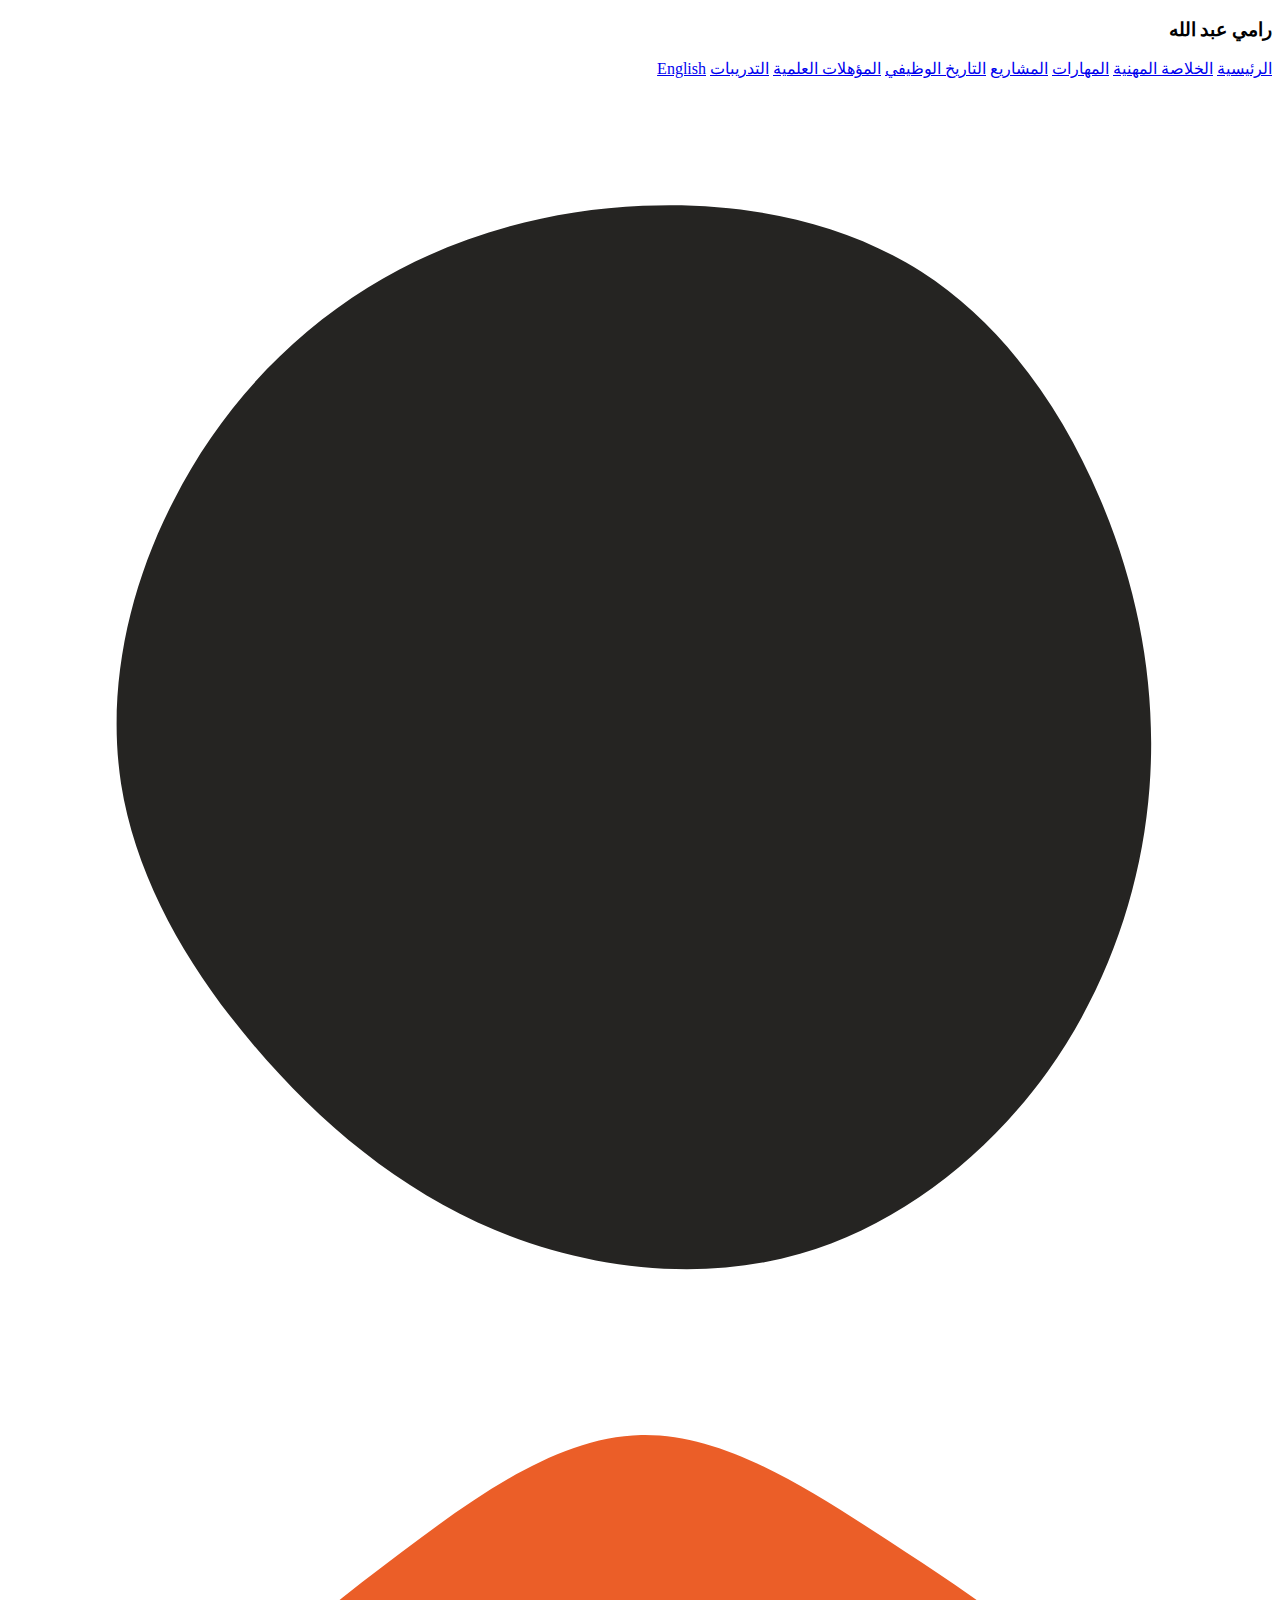
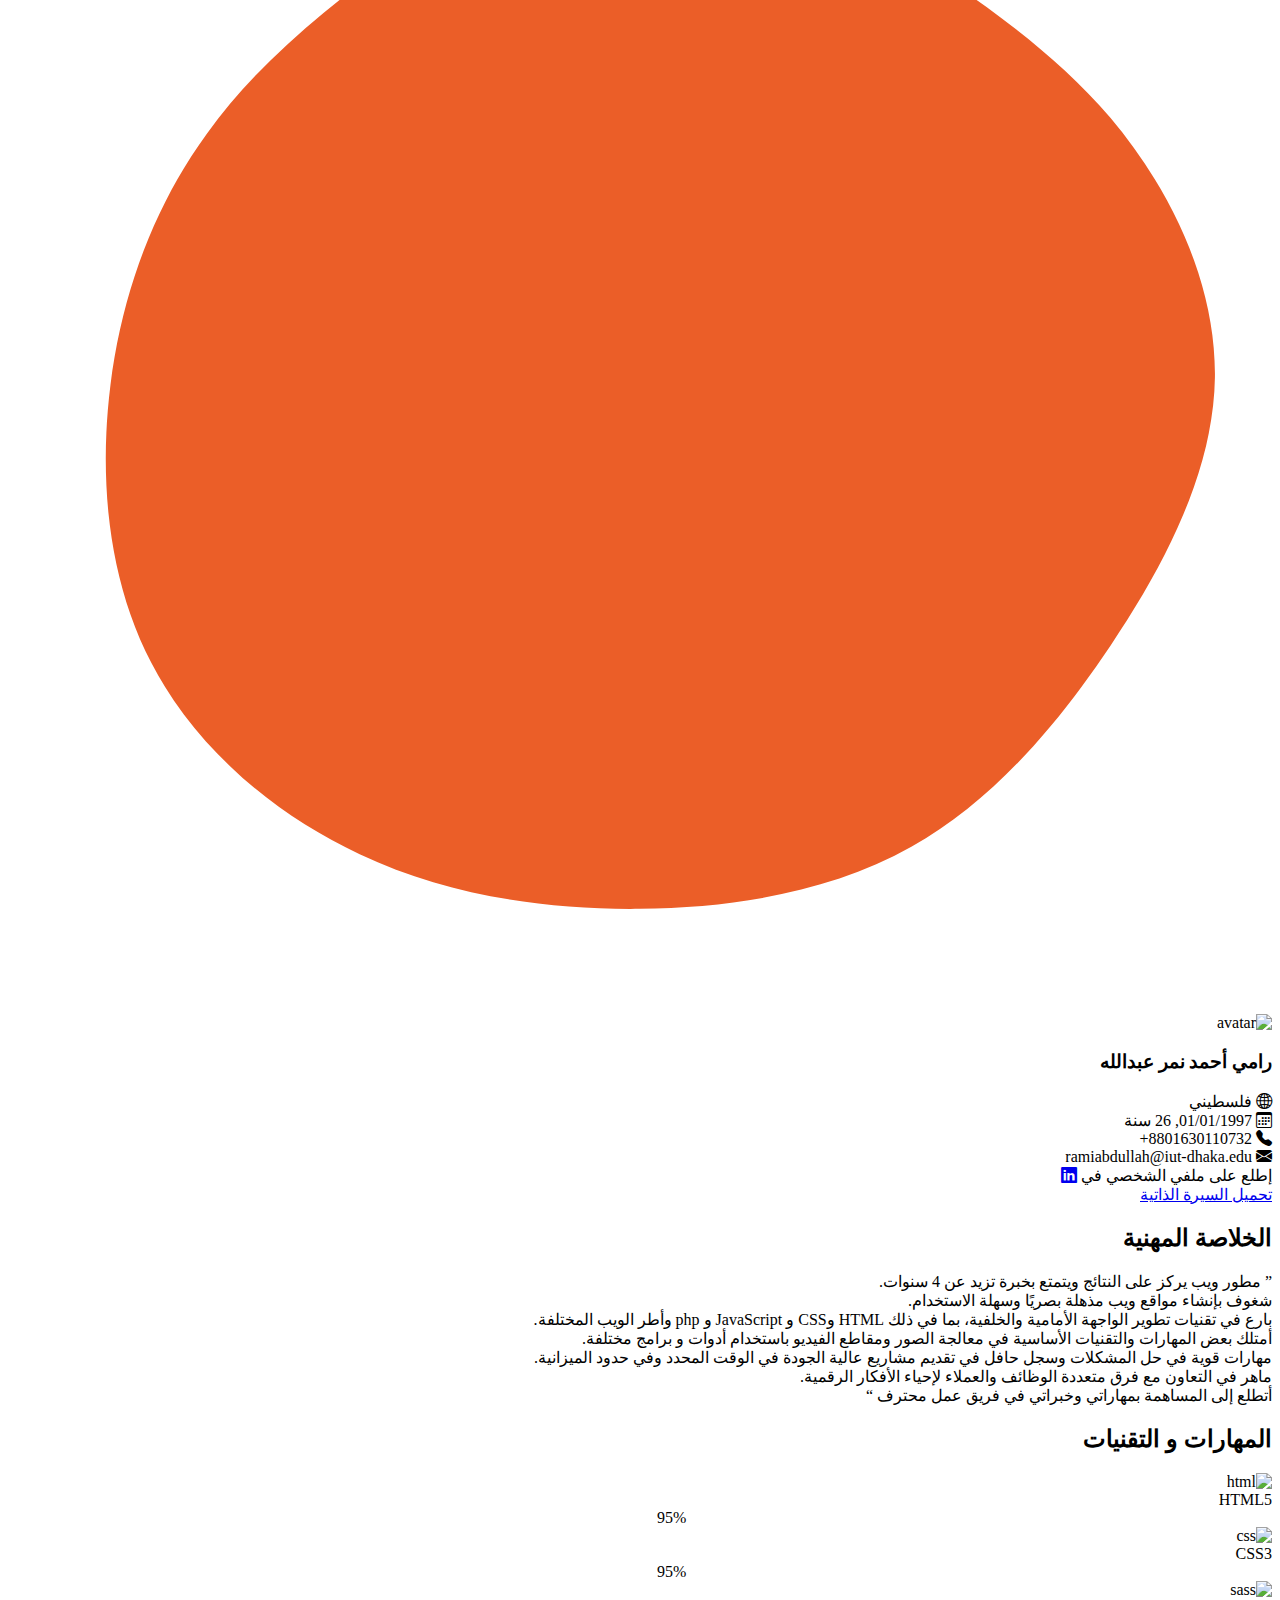
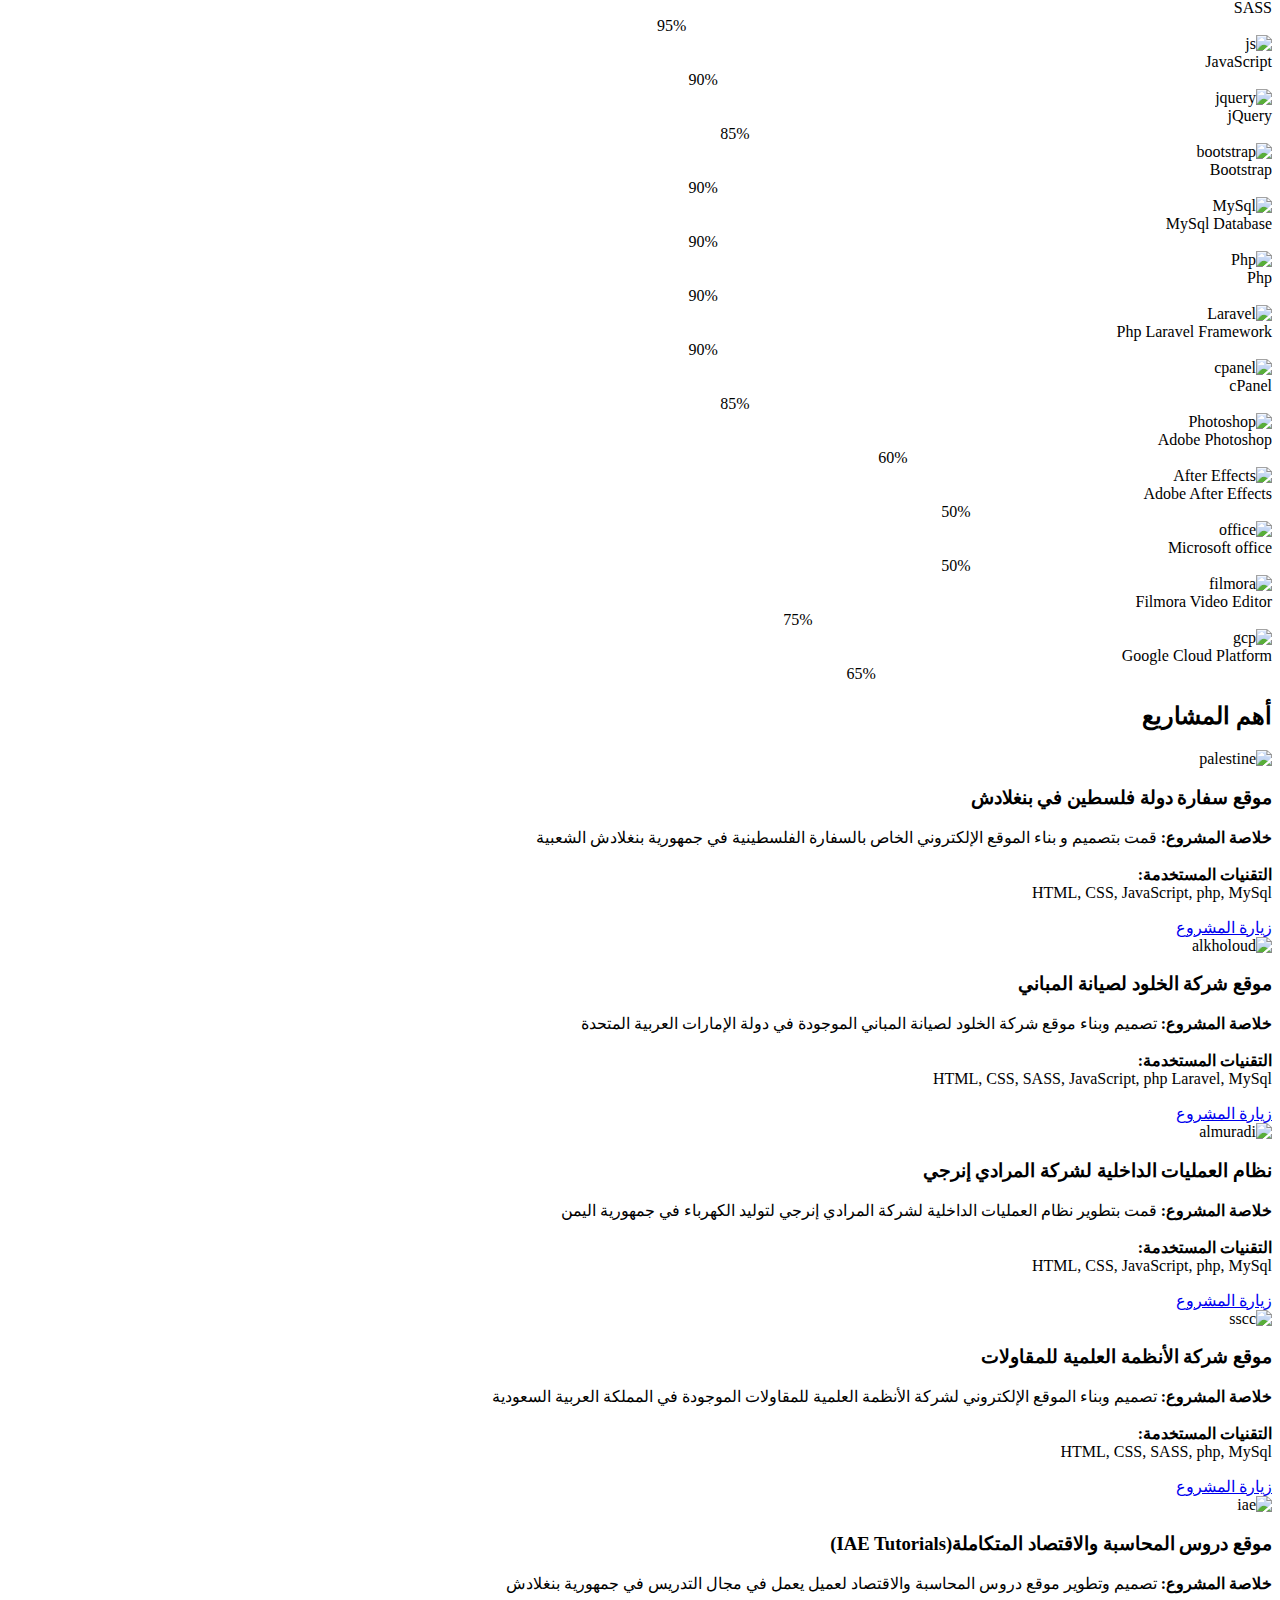
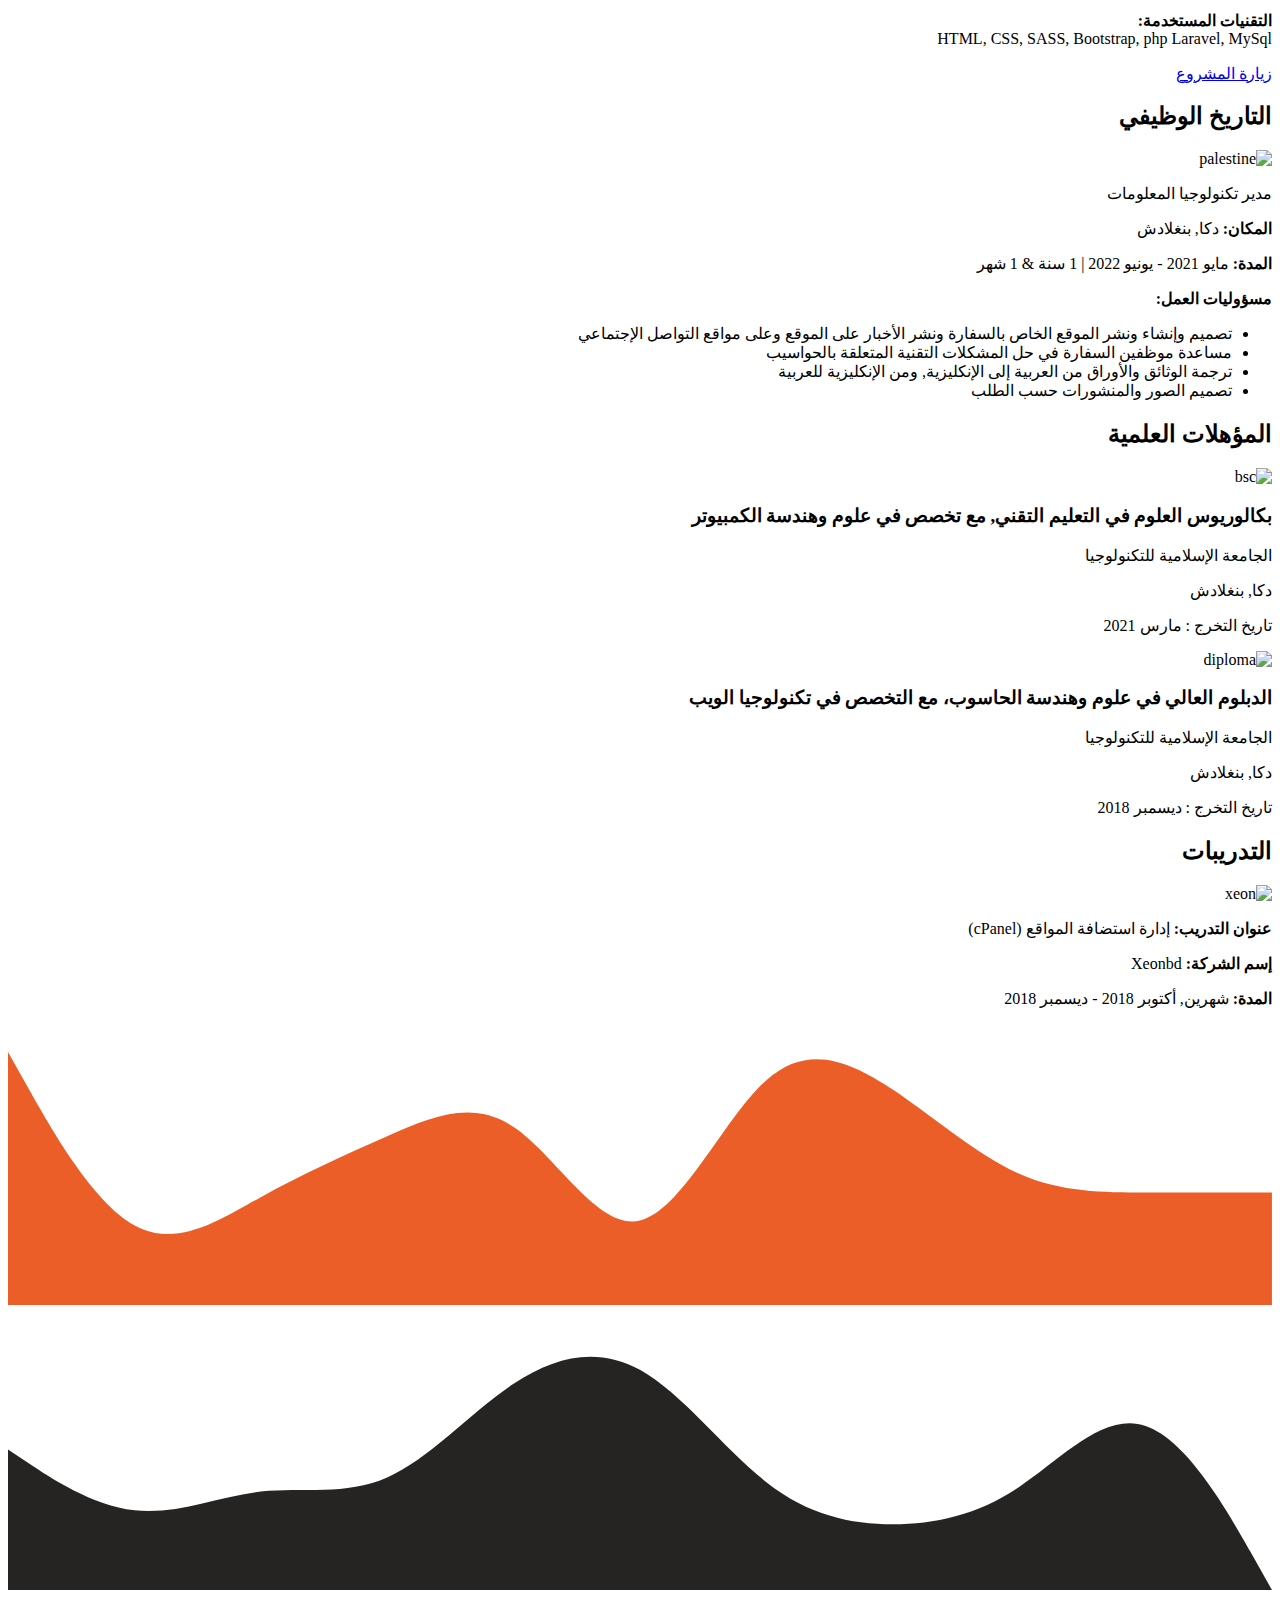
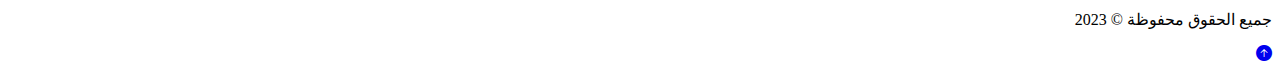
==== ar.html @ 3ae70da5 "Add files via upload" ====
<!DOCTYPE html>
<html lang="ar" dir="rtl">
  <head>
    <meta charset="UTF-8" />
    <meta name="viewport" content="width=device-width, initial-scale=1.0" />
    <title>رامي عبد الله</title>
    <link rel="stylesheet" href="./css/style.css" />

    <link rel="preconnect" href="https://fonts.googleapis.com" />
    <link rel="preconnect" href="https://fonts.gstatic.com" crossorigin />
    <link
      href="https://fonts.googleapis.com/css2?family=Cairo&display=swap"
      rel="stylesheet" />

    <!-- BOOTSTRAP ICONS -->
    <link
      rel="stylesheet"
      href="https://cdn.jsdelivr.net/npm/bootstrap-icons@1.10.5/font/bootstrap-icons.css" />
  </head>

  <style>
    .progress {
      display: flex;
      justify-content: center;
      align-items: center;
    }
  </style>

  <body>
    <header>
      <h3>رامي عبد الله</h3>
      <div class="burger" id="burger">
        <div class="burger-line"></div>
        <div class="burger-line"></div>
        <div class="burger-line"></div>
      </div>

      <nav id="nav">
        <a class="nav-link" href="./index.html">الرئيسية</a>
        <a class="nav-link" href="#summary">الخلاصة المهنية</a>
        <a class="nav-link" href="#skills">المهارات</a>
        <a class="nav-link" href="#projects">المشاريع</a>
        <a class="nav-link" href="#emp">التاريخ الوظيفي</a>
        <a class="nav-link" href="#education">المؤهلات العلمية</a>
        <a class="nav-link" href="#training">التدريبات</a>
        <a href="./index.html" class="nav-link">English</a>
      </nav>
    </header>

    <main>
      <section class="profile">
        <div class="profile-avatar">
          <svg viewBox="0 0 200 200" xmlns="http://www.w3.org/2000/svg">
            <path fill="#252422" style="transform: translate(50%, 50%)">
              <animate
                attributeName="d"
                dur="10000ms"
                repeatCount="indefinite"
                values="M44.6,-68.6C57.6,-61.1,67.9,-48.4,73.7,-34.1C79.6,-19.8,81,-4,80,12.4C79,28.7,75.5,45.5,66.4,59.5C57.3,73.4,42.7,84.5,26.5,88.4C10.3,92.3,-7.4,89,-22.7,82.3C-38,75.5,-50.8,65.3,-61,53.1C-71.2,40.9,-78.7,26.6,-81.1,11.5C-83.4,-3.6,-80.6,-19.5,-73.6,-33.1C-66.7,-46.8,-55.6,-58,-42.6,-65.5C-29.7,-73,-14.8,-76.8,0.5,-77.6C15.8,-78.4,31.6,-76.1,44.6,-68.6Z;

                M44.3,-71.9C55.7,-61.6,62.2,-46.5,69.4,-31.4C76.6,-16.4,84.7,-1.6,82.8,12C80.9,25.5,69.2,37.6,57.8,49C46.3,60.5,35.2,71.1,21.2,77.7C7.3,84.3,-9.5,86.9,-23.8,82.2C-38.2,77.5,-50.1,65.7,-61.4,53C-72.7,40.4,-83.4,26.9,-85.7,12.2C-88,-2.6,-82.1,-18.7,-74.4,-33.4C-66.8,-48.2,-57.5,-61.6,-44.9,-71.4C-32.2,-81.2,-16.1,-87.3,0.2,-87.5C16.4,-87.8,32.9,-82.3,44.3,-71.9Z;

                M42.6,-68.9C55.3,-58.1,65.7,-46.4,74.2,-32.5C82.7,-18.6,89.2,-2.4,88.9,14.1C88.7,30.7,81.6,47.6,70.2,60.9C58.8,74.1,43.1,83.6,26.8,86.1C10.4,88.7,-6.5,84.2,-20.8,77.2C-35.2,70.1,-47,60.5,-56.3,49.2C-65.5,37.8,-72.2,24.6,-77.1,9.3C-82,-5.9,-85.2,-23.1,-79.3,-36.3C-73.4,-49.4,-58.4,-58.5,-43.7,-68.4C-29,-78.2,-14.5,-88.8,0.2,-89.2C14.9,-89.5,29.9,-79.6,42.6,-68.9Z;
                
                M44.6,-68.6C57.6,-61.1,67.9,-48.4,73.7,-34.1C79.6,-19.8,81,-4,80,12.4C79,28.7,75.5,45.5,66.4,59.5C57.3,73.4,42.7,84.5,26.5,88.4C10.3,92.3,-7.4,89,-22.7,82.3C-38,75.5,-50.8,65.3,-61,53.1C-71.2,40.9,-78.7,26.6,-81.1,11.5C-83.4,-3.6,-80.6,-19.5,-73.6,-33.1C-66.7,-46.8,-55.6,-58,-42.6,-65.5C-29.7,-73,-14.8,-76.8,0.5,-77.6C15.8,-78.4,31.6,-76.1,44.6,-68.6Z;"></animate>
            </path>
          </svg>

          <svg viewBox="0 0 200 200" xmlns="http://www.w3.org/2000/svg">
            <path fill="#EB5E28" style="transform: translate(50%, 50%)">
              <animate
                attributeName="d"
                dur="10000ms"
                repeatCount="indefinite"
                values="M40.3,-69.9C53.6,-62.1,66.8,-54.1,76.6,-42.5C86.3,-30.8,92.5,-15.4,92.2,-0.2C91.8,15,84.8,30,76.2,43.6C67.6,57.2,57.4,69.4,44.4,75.5C31.4,81.5,15.7,81.4,-0.3,82C-16.4,82.6,-32.7,83.8,-46.7,78.3C-60.7,72.9,-72.4,60.7,-79.2,46.5C-86,32.4,-88,16.2,-85.4,1.5C-82.8,-13.2,-75.6,-26.3,-66.8,-37.1C-58.1,-48,-47.8,-56.5,-36.4,-65.5C-25,-74.5,-12.5,-84,0.5,-84.8C13.5,-85.6,26.9,-77.8,40.3,-69.9Z;

                M37.2,-67.3C48.8,-57.6,59.4,-49,69.2,-38C78.9,-26.9,87.9,-13.5,88,0.1C88.2,13.6,79.6,27.3,70.3,39.2C61.1,51.2,51.2,61.4,39.4,71C27.6,80.7,13.8,89.7,0.5,88.8C-12.7,87.9,-25.5,77,-38.7,68.2C-52,59.4,-65.7,52.6,-72.8,41.6C-79.8,30.6,-80,15.3,-79.9,0.1C-79.8,-15.2,-79.3,-30.3,-72.8,-42.3C-66.4,-54.3,-54,-63.2,-40.8,-72C-27.7,-80.8,-13.9,-89.5,-0.6,-88.6C12.8,-87.6,25.5,-76.9,37.2,-67.3Z;

                M36,-56.3C50.2,-54,68,-51.8,78.7,-42.4C89.5,-33,93.4,-16.5,91.6,-1C89.9,14.5,82.7,29,72.8,40C63,51.1,50.6,58.6,38,67.7C25.5,76.7,12.7,87.4,-0.1,87.5C-12.9,87.6,-25.8,77.3,-36.1,66.9C-46.4,56.5,-54.2,46.2,-60,35C-65.9,23.8,-69.8,11.9,-70.6,-0.4C-71.4,-12.8,-69,-25.6,-63.7,-37.8C-58.4,-50,-50.3,-61.5,-39.2,-65.6C-28.1,-69.7,-14,-66.4,-1.6,-63.6C10.8,-60.8,21.7,-58.6,36,-56.3Z;

                M39.4,-66.4C52.7,-60.6,66.3,-53.3,72.2,-42C78.2,-30.7,76.5,-15.4,75.1,-0.8C73.7,13.8,72.6,27.5,67.9,41C63.3,54.5,54.9,67.6,43,73.7C31.1,79.9,15.5,79,1.8,75.9C-12,72.9,-24,67.6,-37.5,62.3C-51,57.1,-66,52,-70.9,41.6C-75.8,31.2,-70.5,15.6,-66.7,2.2C-62.9,-11.2,-60.5,-22.4,-54.9,-31.5C-49.3,-40.6,-40.4,-47.5,-30.7,-55.4C-21,-63.3,-10.5,-72.2,1.3,-74.4C13,-76.6,26.1,-72.2,39.4,-66.4Z;
              
                M40.3,-69.9C53.6,-62.1,66.8,-54.1,76.6,-42.5C86.3,-30.8,92.5,-15.4,92.2,-0.2C91.8,15,84.8,30,76.2,43.6C67.6,57.2,57.4,69.4,44.4,75.5C31.4,81.5,15.7,81.4,-0.3,82C-16.4,82.6,-32.7,83.8,-46.7,78.3C-60.7,72.9,-72.4,60.7,-79.2,46.5C-86,32.4,-88,16.2,-85.4,1.5C-82.8,-13.2,-75.6,-26.3,-66.8,-37.1C-58.1,-48,-47.8,-56.5,-36.4,-65.5C-25,-74.5,-12.5,-84,0.5,-84.8C13.5,-85.6,26.9,-77.8,40.3,-69.9Z;
              "></animate>
            </path>
          </svg>

          <img src="./img/2355851049y0t1w.jpg" alt="avatar" />
        </div>

        <div class="profile-contact">
          <div class="name">
            <h3 class="accent-text">رامي أحمد نمر عبدالله</h3>
          </div>

          <div class="nationality">
            <span class="accent-text"><i class="bi bi-globe2"></i></span>
            فلسطيني
          </div>

          <div class="dob">
            <span class="accent-text"><i class="bi bi-calendar3"></i></span>
            01/01/1997, <span class="accent-text">26 سنة</span>
          </div>
          <div class="phone">
            <span class="accent-text"
              ><i class="bi bi-telephone-fill"></i
            ></span>
            8801630110732+
          </div>

          <div class="email">
            <span class="accent-text">
              <i class="bi bi-envelope-fill"></i>
            </span>
            ramiabdullah@iut-dhaka.edu
          </div>

          <div class="social">
            إطلع على ملفي الشخصي في
            <span class="accent-text">
              <a
                href="https://www.linkedin.com/in/rami-abdallah-287700211/"
                target="_blank"
                ><i class="bi bi-linkedin"></i
              ></a>
            </span>
          </div>
          <div class="resume">
            <a href="#" data="تحميل السيرة الذاتية">تحميل السيرة الذاتية</a>
          </div>
        </div>
      </section>

      <section class="summary" id="summary">
        <h2 class="accent-text">الخلاصة المهنية</h2>
        <p>
          <q>
            مطور ويب يركز على النتائج ويتمتع بخبرة تزيد عن 4 سنوات.<br />
            شغوف بإنشاء مواقع ويب مذهلة بصريًا وسهلة الاستخدام.<br />
            بارع في تقنيات تطوير الواجهة الأمامية والخلفية، بما في ذلك HTML وCSS
            و JavaScript و php وأطر الويب المختلفة.<br />
            أمتلك بعض المهارات والتقنيات الأساسية في معالجة الصور ومقاطع الفيديو
            باستخدام أدوات و برامج مختلفة.<br />
            مهارات قوية في حل المشكلات وسجل حافل في تقديم مشاريع عالية الجودة في
            الوقت المحدد وفي حدود الميزانية.<br />
            ماهر في التعاون مع فرق متعددة الوظائف والعملاء لإحياء الأفكار
            الرقمية. <br />
            أتطلع إلى المساهمة بمهاراتي وخبراتي في فريق عمل محترف
          </q>
        </p>
      </section>

      <section class="skills" id="skills">
        <h2 class="accent-text">المهارات و التقنيات</h2>
        <div class="stack">
          <div class="tech">
            <img src="./img/icons8-html-256.png" alt="html" />
            <div class="info">
              <div class="techname">HTML5</div>
              <div class="progress-bar">
                <div class="progress" style="width: 95%">95%</div>
              </div>
            </div>
          </div>

          <div class="tech">
            <img src="./img/icons8-css-240.png" alt="css" />
            <div class="info">
              <div class="techname">CSS3</div>
              <div class="progress-bar">
                <div class="progress" style="width: 95%">95%</div>
              </div>
            </div>
          </div>

          <div class="tech">
            <img src="./img/icons8-sass-240.png" alt="sass" />
            <div class="info">
              <div class="techname">SASS</div>
              <div class="progress-bar">
                <div class="progress" style="width: 95%">95%</div>
              </div>
            </div>
          </div>

          <div class="tech">
            <img src="./img/icons8-javascript-256.png" alt="js" />
            <div class="info">
              <div class="techname">JavaScript</div>
              <div class="progress-bar">
                <div class="progress" style="width: 90%">90%</div>
              </div>
            </div>
          </div>

          <div class="tech">
            <img
              src="./img/icons8-jquery-is-a-javascript-library-designed-to-simplify-html-96.png"
              alt="jquery" />
            <div class="info">
              <div class="techname">jQuery</div>
              <div class="progress-bar">
                <div class="progress" style="width: 85%">85%</div>
              </div>
            </div>
          </div>

          <div class="tech">
            <img src="./img/icons8-bootstrap-480.png" alt="bootstrap" />
            <div class="info">
              <div class="techname">Bootstrap</div>
              <div class="progress-bar">
                <div class="progress" style="width: 90%">90%</div>
              </div>
            </div>
          </div>

          <div class="tech">
            <img src="./img/icons8-mysql-240.png" alt="MySql" />
            <div class="info">
              <div class="techname">MySql Database</div>
              <div class="progress-bar">
                <div class="progress" style="width: 90%">90%</div>
              </div>
            </div>
          </div>

          <div class="tech">
            <img src="./img//icons8-php-100.png" alt="Php" />
            <div class="info">
              <div class="techname">Php</div>
              <div class="progress-bar">
                <div class="progress" style="width: 90%">90%</div>
              </div>
            </div>
          </div>

          <div class="tech">
            <img src="./img/icons8-laravel-100.png" alt="Laravel" />
            <div class="info">
              <div class="techname">Php Laravel Framework</div>
              <div class="progress-bar">
                <div class="progress" style="width: 90%">90%</div>
              </div>
            </div>
          </div>

          <div class="tech">
            <img src="./img/icons8-cpanel-512.png" alt="cpanel" />
            <div class="info">
              <div class="techname">cPanel</div>
              <div class="progress-bar">
                <div class="progress" style="width: 85%">85%</div>
              </div>
            </div>
          </div>

          <div class="tech">
            <img src="./img/icons8-photoshop-375.png" alt="Photoshop" />
            <div class="info">
              <div class="techname">Adobe Photoshop</div>
              <div class="progress-bar">
                <div class="progress" style="width: 60%">60%</div>
              </div>
            </div>
          </div>

          <div class="tech">
            <img
              src="./img/icons8-adobe-after-effects-480.png"
              alt="After Effects" />
            <div class="info">
              <div class="techname">Adobe After Effects</div>
              <div class="progress-bar">
                <div class="progress" style="width: 50%">50%</div>
              </div>
            </div>
          </div>

          <div class="tech">
            <img src="./img/icons8-microsoft-office-240.png" alt="office" />
            <div class="info">
              <div class="techname">Microsoft office</div>
              <div class="progress-bar">
                <div class="progress" style="width: 50%">50%</div>
              </div>
            </div>
          </div>

          <div class="tech">
            <img src="./img/icons8-filmora-480.png" alt="filmora" />
            <div class="info">
              <div class="techname">Filmora Video Editor</div>
              <div class="progress-bar">
                <div class="progress" style="width: 75%">75%</div>
              </div>
            </div>
          </div>

          <div class="tech">
            <img src="./img/icons8-google-cloud-480.png" alt="gcp" />
            <div class="info">
              <div class="techname">Google Cloud Platform</div>
              <div class="progress-bar">
                <div class="progress" style="width: 65%">65%</div>
              </div>
            </div>
          </div>
        </div>
      </section>

      <section id="projects">
        <h2 class="accent-text">أهم المشاريع</h2>
        <div class="projects">
          <div class="single-project">
            <img src="./img/palestine-logo.png" alt="palestine" />
            <h3 class="accent-text">موقع سفارة دولة فلسطين في بنغلادش</h3>

            <p>
              <b>خلاصة المشروع:</b> قمت بتصميم و بناء الموقع الإلكتروني الخاص
              بالسفارة الفلسطينية في جمهورية بنغلادش الشعبية
              <br />
              <br />
              <b>التقنيات المستخدمة:</b><br />
              HTML, CSS, JavaScript, php, MySql
            </p>

            <a
              href="https://palestinemissionbd.com/"
              data="زيارة المشروع"
              target="_blank">
              زيارة المشروع
            </a>
          </div>

          <div class="single-project">
            <img src="./img/ar_logo-removebg-preview.png" alt="alkholoud" />
            <h3 class="accent-text">موقع شركة الخلود لصيانة المباني</h3>

            <p>
              <b>خلاصة المشروع:</b> تصميم وبناء موقع شركة الخلود لصيانة المباني
              الموجودة في دولة الإمارات العربية المتحدة
              <br />
              <br />
              <b>التقنيات المستخدمة:</b><br />
              HTML, CSS, SASS, JavaScript, php Laravel, MySql
            </p>

            <a
              href="https://alkholoudbm.com/"
              data="زيارة المشروع"
              target="_blank">
              زيارة المشروع
            </a>
          </div>

          <div class="single-project">
            <img src="./img/melogo-removebg-preview.png" alt="almuradi" />
            <h3 class="accent-text">
              نظام العمليات الداخلية لشركة المرادي إنرجي
            </h3>

            <p>
              <b>خلاصة المشروع:</b> قمت بتطوير نظام العمليات الداخلية لشركة
              المرادي إنرجي لتوليد الكهرباء في جمهورية اليمن
              <br />
              <br />
              <b>التقنيات المستخدمة:</b><br />
              HTML, CSS, JavaScript, php, MySql
            </p>

            <a
              href="https://almuradienergy.com/"
              data="زيارة المشروع"
              target="_blank">
              زيارة المشروع
            </a>
          </div>

          <div class="single-project">
            <img src="./img/sscc-sa-logo.png" alt="sscc" />
            <h3 class="accent-text">موقع شركة الأنظمة العلمية للمقاولات</h3>

            <p>
              <b>خلاصة المشروع:</b> تصميم وبناء الموقع الإلكتروني لشركة الأنظمة
              العلمية للمقاولات الموجودة في المملكة العربية السعودية
              <br />
              <br />
              <b>التقنيات المستخدمة:</b><br />
              HTML, CSS, SASS, php, MySql
            </p>

            <a
              href="https://almuradienergy.com/"
              data="زيارة المشروع"
              target="_blank">
              زيارة المشروع
            </a>
          </div>

          <div class="single-project">
            <img src="./img/square-logo.png" alt="iae" />
            <h3 class="accent-text">
              موقع دروس المحاسبة والاقتصاد المتكاملة(IAE Tutorials)
            </h3>

            <p>
              <b>خلاصة المشروع:</b> تصميم وتطوير موقع دروس المحاسبة والاقتصاد
              لعميل يعمل في مجال التدريس في جمهورية بنغلادش
              <br />
              <br />
              <b>التقنيات المستخدمة:</b><br />
              HTML, CSS, SASS, Bootstrap, php Laravel, MySql
            </p>

            <a
              href="https://iaetutorials.com/"
              data="زيارة المشروع"
              target="_blank">
              زيارة المشروع
            </a>
          </div>
        </div>
      </section>

      <section id="emp" class="emp">
        <h2>التاريخ الوظيفي</h2>
        <div class="emps">
          <div class="single-emp">
            <img src="./img/palestine-logo.png" alt="palestine" />

            <p>مدير تكنولوجيا المعلومات</p>
            <p><b>المكان: </b>دكا, بنغلادش</p>
            <p><b>المدة: </b>مايو 2021 - يونيو 2022 | 1 سنة & 1 شهر</p>
            <p><b>مسؤوليات العمل: </b></p>
            <ul>
              <li>
                تصميم وإنشاء ونشر الموقع الخاص بالسفارة ونشر الأخبار على الموقع
                وعلى مواقع التواصل الإجتماعي
              </li>
              <li>
                مساعدة موظفين السفارة في حل المشكلات التقنية المتعلقة بالحواسيب
              </li>
              <li>
                ترجمة الوثائق والأوراق من العربية إلى الإنكليزية, ومن الإنكليزية
                للعربية
              </li>
              <li>تصميم الصور والمنشورات حسب الطلب</li>
            </ul>
          </div>
        </div>
      </section>

      <section id="education" class="education">
        <h2>المؤهلات العلمية</h2>

        <div class="qualifications">
          <div class="single">
            <img src="./img/IMG_20230914_110039.jpg" alt="bsc" />
            <h3 class="accent-text">
              <b
                >بكالوريوس العلوم في التعليم التقني, مع تخصص في علوم وهندسة
                الكمبيوتر</b
              >
            </h3>
            <p>الجامعة الإسلامية للتكنولوجيا</p>
            <p>دكا, بنغلادش</p>
            <p>تاريخ التخرج : مارس 2021</p>
          </div>

          <div class="single">
            <img src="./img/IMG_20230914_110617.jpg" alt="diploma" />
            <h3 class="accent-text">
              <b>
                الدبلوم العالي في علوم وهندسة الحاسوب، مع التخصص في تكنولوجيا
                الويب</b
              >
            </h3>
            <p>الجامعة الإسلامية للتكنولوجيا</p>
            <p>دكا, بنغلادش</p>
            <p>تاريخ التخرج : ديسمبر 2018</p>
          </div>
        </div>
      </section>

      <section id="training" class="training">
        <h2>التدريبات</h2>

        <div class="items">
          <div class="single">
            <img src="./img/xeonbd-logo-light.png.webp" alt="xeon" />
            <p><b>عنوان التدريب: </b>إدارة استضافة المواقع (cPanel)</p>
            <p><b>إسم الشركة: </b>Xeonbd</p>
            <p><b>المدة: </b> شهرين, أكتوبر 2018 - ديسمبر 2018</p>
          </div>
        </div>

        <svg
          xmlns="http://www.w3.org/2000/svg"
          viewBox="0 0 1440 320"
          style="bottom: 3px">
          <path
            fill="#eb5e28"
            fill-opacity="1"
            d="M0,32L24,74.7C48,117,96,203,144,229.3C192,256,240,224,288,197.3C336,171,384,149,432,128C480,107,528,85,576,117.3C624,149,672,235,720,224C768,213,816,107,864,64C912,21,960,43,1008,74.7C1056,107,1104,149,1152,170.7C1200,192,1248,192,1296,192C1344,192,1392,192,1416,192L1440,192L1440,320L1416,320C1392,320,1344,320,1296,320C1248,320,1200,320,1152,320C1104,320,1056,320,1008,320C960,320,912,320,864,320C816,320,768,320,720,320C672,320,624,320,576,320C528,320,480,320,432,320C384,320,336,320,288,320C240,320,192,320,144,320C96,320,48,320,24,320L0,320Z"></path>
        </svg>

        <svg
          xmlns="http://www.w3.org/2000/svg"
          viewBox="0 0 1440 320"
          style="bottom: -2px">
          <path
            fill="#252422"
            fill-opacity="1"
            d="M0,160L24,176C48,192,96,224,144,229.3C192,235,240,213,288,208C336,203,384,213,432,192C480,171,528,117,576,85.3C624,53,672,43,720,69.3C768,96,816,160,864,197.3C912,235,960,245,1008,245.3C1056,245,1104,235,1152,202.7C1200,171,1248,117,1296,133.3C1344,149,1392,235,1416,277.3L1440,320L1440,320L1416,320C1392,320,1344,320,1296,320C1248,320,1200,320,1152,320C1104,320,1056,320,1008,320C960,320,912,320,864,320C816,320,768,320,720,320C672,320,624,320,576,320C528,320,480,320,432,320C384,320,336,320,288,320C240,320,192,320,144,320C96,320,48,320,24,320L0,320Z"></path>
        </svg>
      </section>
    </main>

    <footer>
      <p class="accent-text">جميع الحقوق محفوظة &COPY; 2023</p>
    </footer>

    <a href="#" id="goup" class="goup"
      ><i class="bi bi-arrow-up-circle-fill"></i
    ></a>

    <script src="./js/app.js"></script>
  </body>
</html>
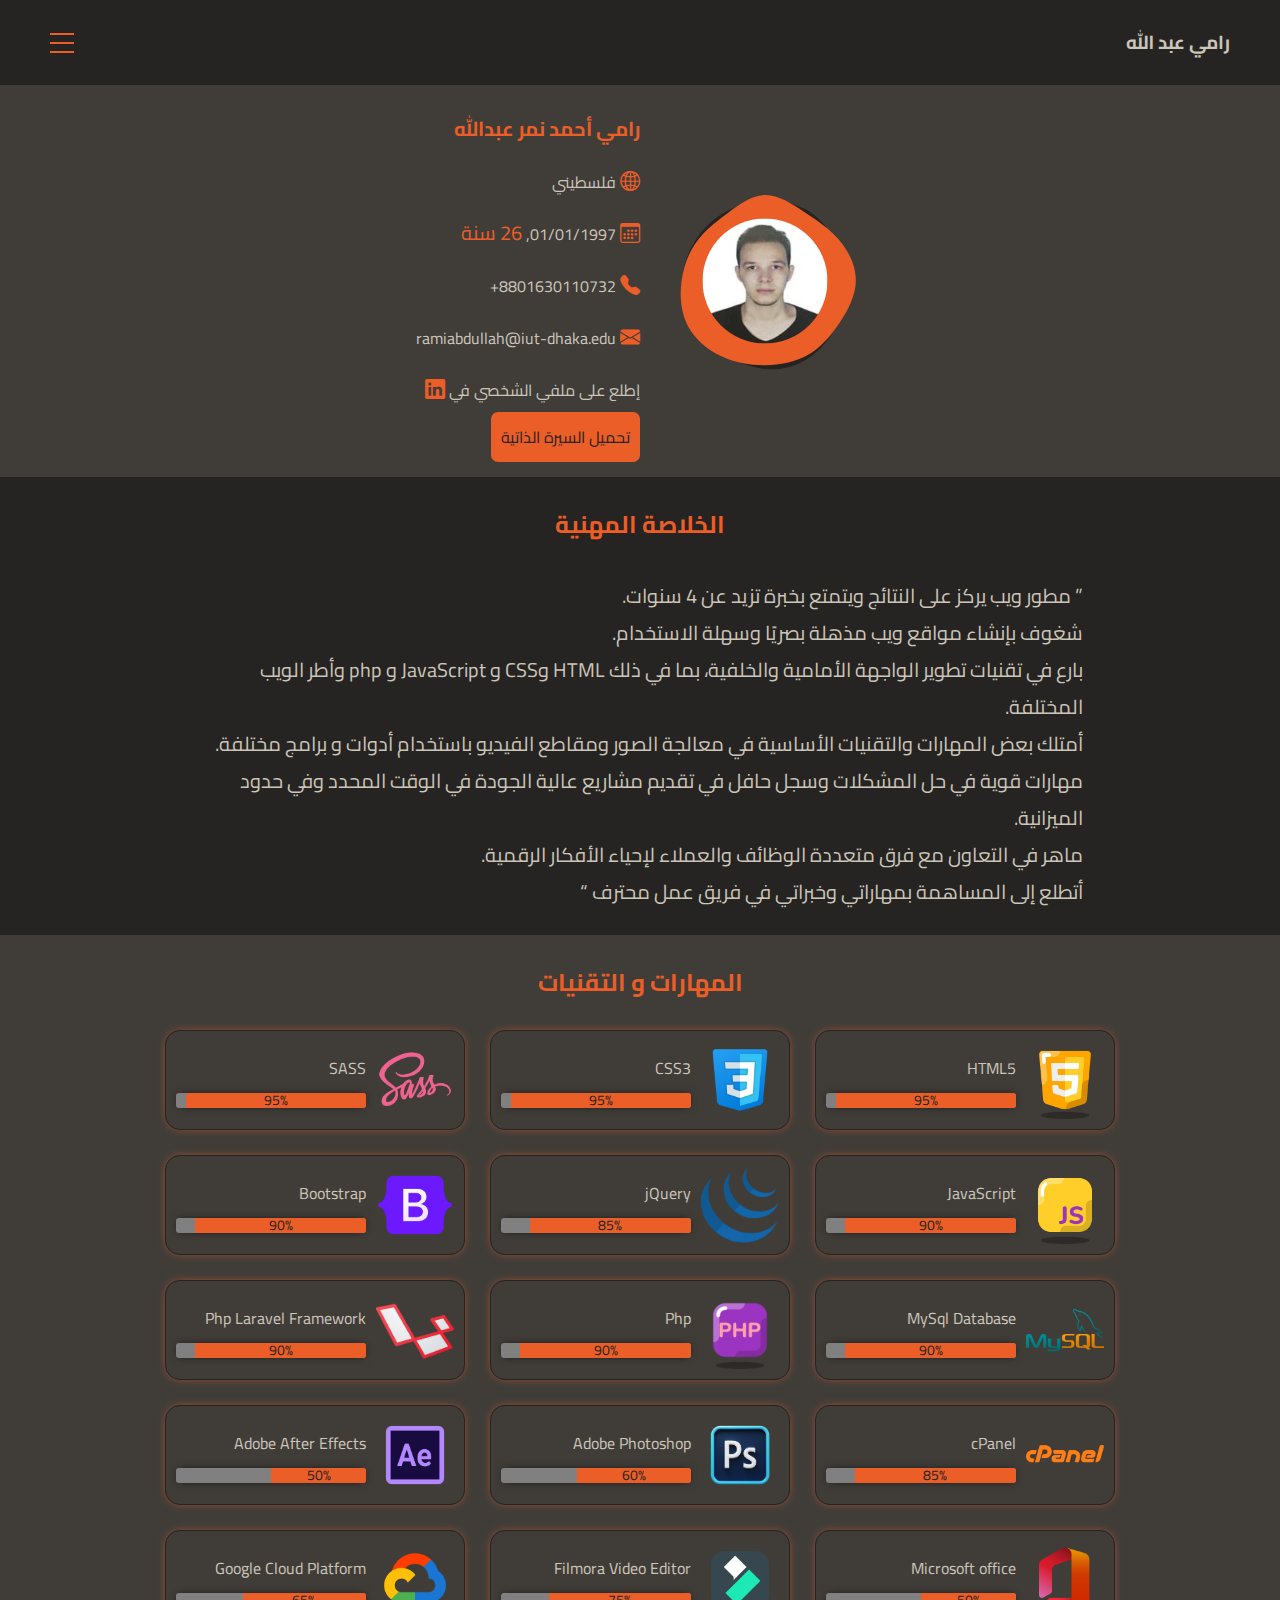
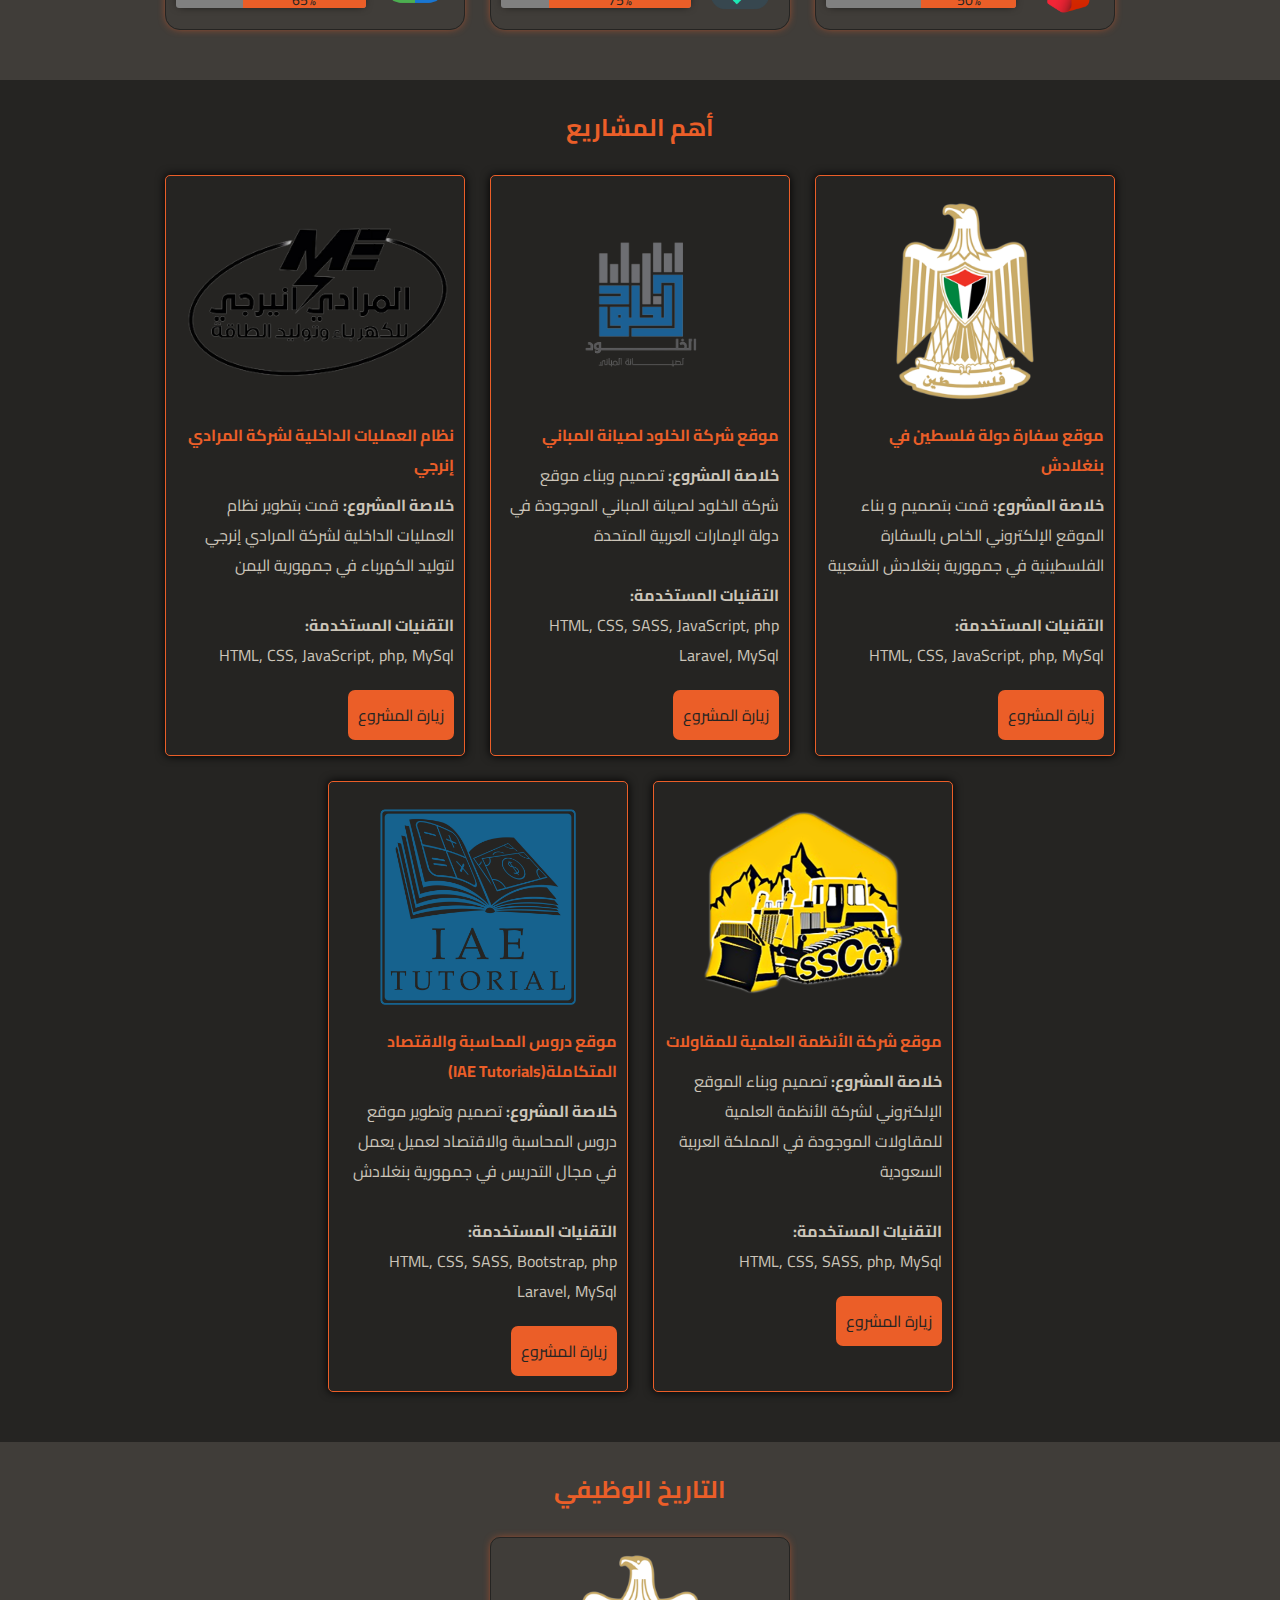
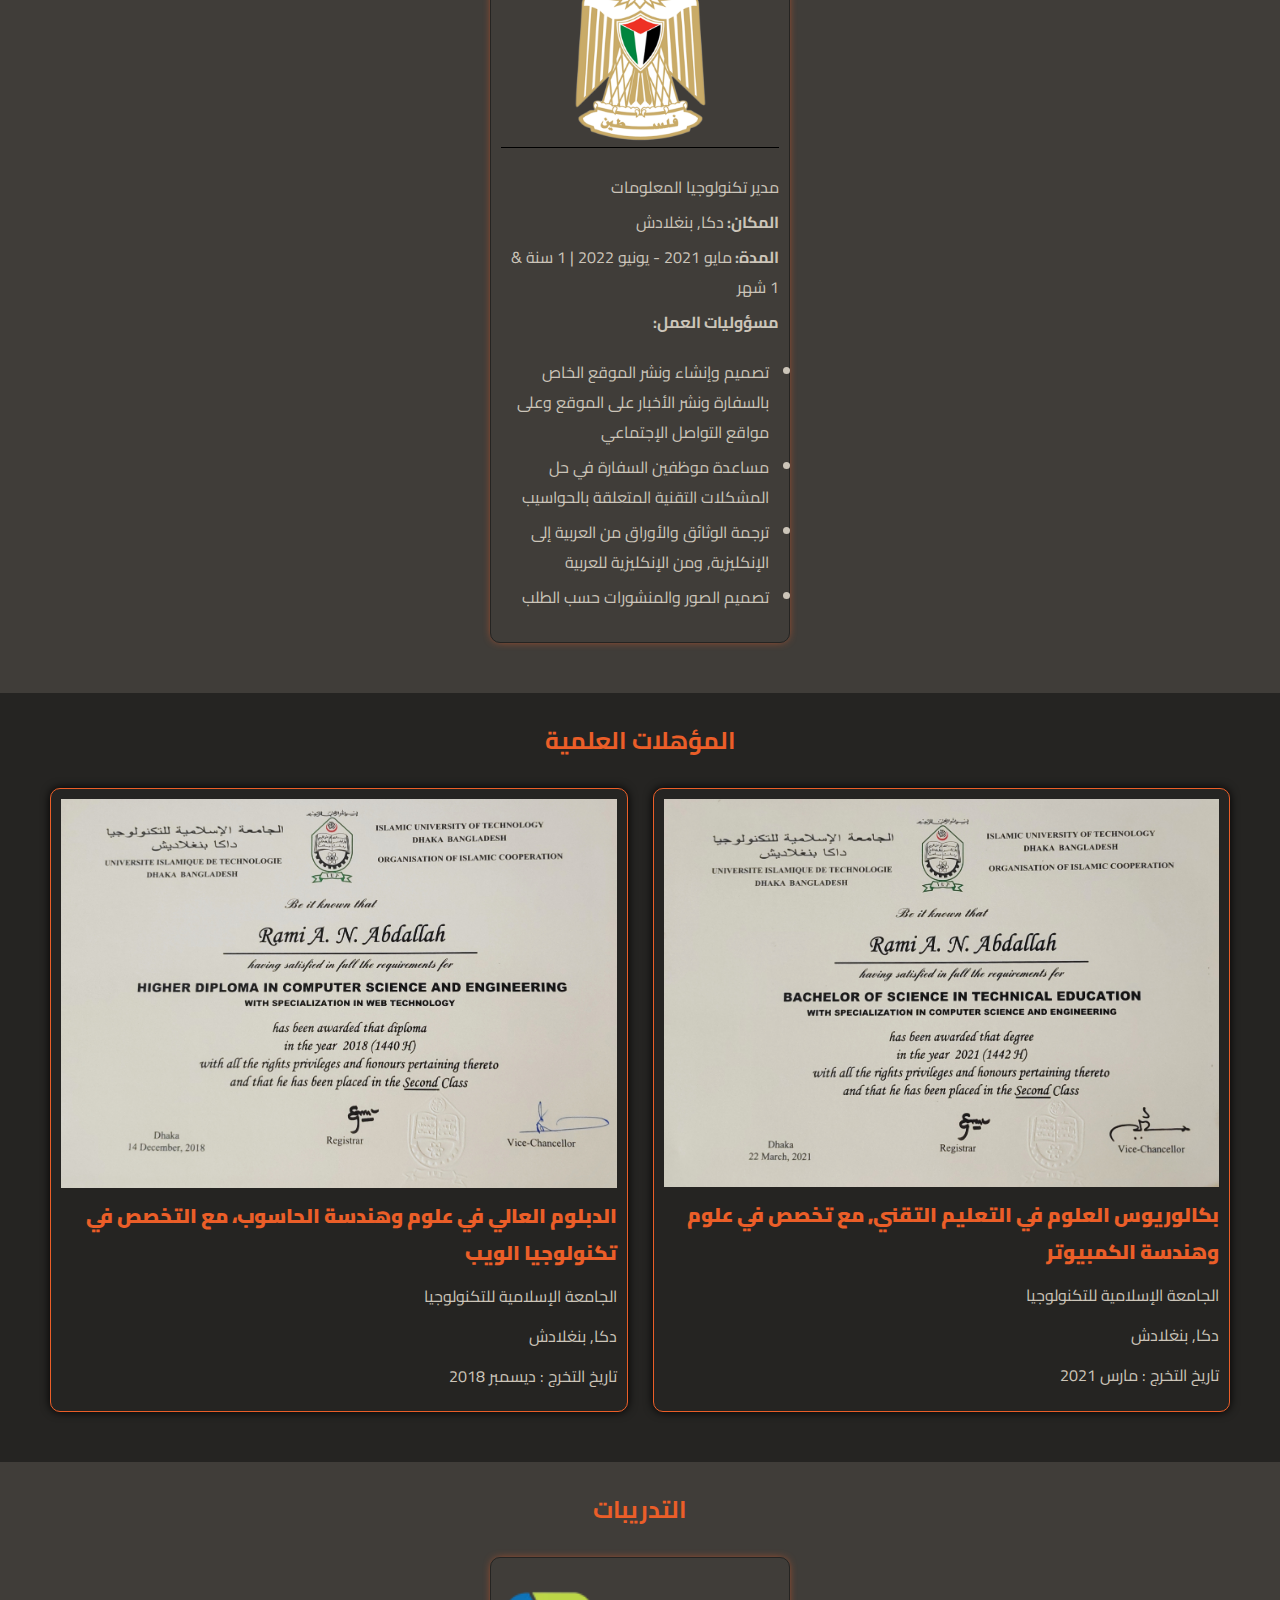
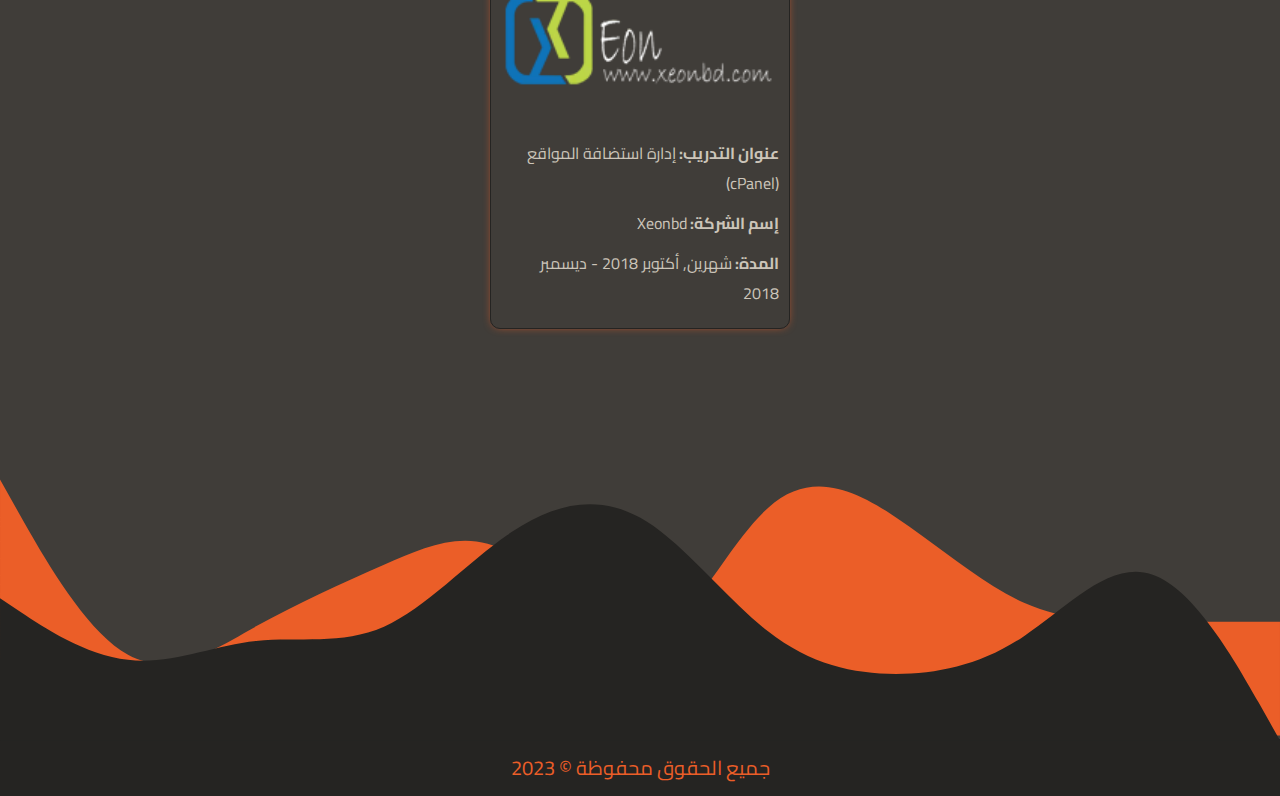
==== commit 014703da: "edited" ====
--- a/ar.html
+++ b/ar.html
@@ -17,14 +17,6 @@
       rel="stylesheet"
       href="https://cdn.jsdelivr.net/npm/bootstrap-icons@1.10.5/font/bootstrap-icons.css" />
   </head>
-
-  <style>
-    .progress {
-      display: flex;
-      justify-content: center;
-      align-items: center;
-    }
-  </style>
 
   <body>
     <header>
--- a/css/style.css
+++ b/css/style.css
@@ -0,0 +1,505 @@
+* {
+  margin: 0;
+  padding: 0;
+  box-sizing: border-box;
+  scroll-behavior: smooth;
+  font-family: "Cairo", Arial;
+  outline: none;
+  -webkit-tap-highlight-color: transparent;
+}
+
+:root {
+  --bg-color: #252422;
+  --accent-color: #eb5e28;
+  --white-color: #ccc5b9;
+  --gray-color: #403d39;
+  --padding: 25px 50px;
+}
+
+.accent-text {
+  font-size: 20px;
+  color: var(--accent-color) !important;
+  text-decoration: none;
+}
+
+body {
+  background-color: var(--bg-color);
+  max-width: 100vw;
+  min-height: 100vh;
+}
+
+header {
+  width: 100%;
+  color: var(--white-color);
+  display: flex;
+  justify-content: space-between;
+  align-items: center;
+  padding: var(--padding);
+}
+header .burger {
+  width: 24px;
+  height: 20px;
+  display: flex;
+  justify-content: space-between;
+  align-items: center;
+  flex-direction: column;
+  cursor: pointer;
+  z-index: 100;
+  position: relative;
+}
+header .burger .burger-line {
+  width: 100%;
+  height: 2px;
+  background-color: var(--accent-color);
+  cursor: pointer;
+  position: absolute;
+  transform-origin: center;
+  transition: transform 0.3s 0.3s ease;
+}
+header .burger .burger-line:nth-child(1) {
+  top: 0%;
+}
+header .burger .burger-line:nth-child(2) {
+  top: 50%;
+  transform: translateY(-50%);
+}
+header .burger .burger-line:nth-child(3) {
+  bottom: 0%;
+}
+header .active-burger .burger-line {
+  background-color: var(--bg-color);
+}
+header .active-burger .burger-line:nth-child(1) {
+  top: 50%;
+  transform: translateY(-50%) rotate(45deg);
+}
+header .active-burger .burger-line:nth-child(2) {
+  top: 50%;
+  transform: translateY(-50%) scale(0);
+}
+header .active-burger .burger-line:nth-child(3) {
+  bottom: 50%;
+  transform: translateY(50%) rotate(-45deg);
+}
+header nav {
+  position: fixed;
+  width: 100vw;
+  height: 100vh;
+  z-index: 99;
+  top: 0;
+  left: 0;
+  display: flex;
+  justify-content: center;
+  align-items: center;
+  flex-direction: column;
+  gap: 25px;
+  background-color: var(--accent-color);
+  -webkit-clip-path: circle(0% at 100% 0%);
+          clip-path: circle(0% at 100% 0%);
+  transition: -webkit-clip-path 0.85s ease;
+  transition: clip-path 0.85s ease;
+  transition: clip-path 0.85s ease, -webkit-clip-path 0.85s ease;
+}
+header nav a {
+  color: var(--bg-color);
+  text-decoration: none;
+  position: relative;
+  padding: 5px 0px;
+}
+header nav a::after {
+  content: "";
+  width: 100%;
+  height: 2px;
+  position: absolute;
+  bottom: 0;
+  left: 0;
+  background-color: var(--bg-color);
+  transition: transform 0.5s ease;
+  transform-origin: right;
+  transform: scaleX(0);
+}
+header nav a:hover:after {
+  transform-origin: left;
+  transform: scaleX(1);
+}
+header .active-nav-animation-class {
+  animation: active_nav_animation 1s ease-in-out forwards;
+}
+header .de-active-nav-animation-class {
+  animation: de_active_nav_animation 1s ease-in-out forwards;
+}
+@keyframes active_nav_animation {
+  0% {
+    -webkit-clip-path: circle(0% at 100% 0%);
+            clip-path: circle(0% at 100% 0%);
+  }
+  100% {
+    -webkit-clip-path: circle(150% at 100% 0%);
+            clip-path: circle(150% at 100% 0%);
+  }
+}
+@keyframes de_active_nav_animation {
+  0% {
+    -webkit-clip-path: circle(150% at 0% 100%);
+            clip-path: circle(150% at 0% 100%);
+  }
+  100% {
+    -webkit-clip-path: circle(0% at 0% 100%);
+            clip-path: circle(0% at 0% 100%);
+  }
+}
+header .active-nav {
+  -webkit-clip-path: circle(150% at 100% 0%);
+          clip-path: circle(150% at 100% 0%);
+}
+
+main {
+  max-width: 100vw;
+  min-height: 100vh;
+}
+main section {
+  padding: var(--padding);
+}
+main section h2 {
+  font-size: clamp(1vw, 24px, 5vw) !important;
+  text-align: center;
+  color: var(--accent-color);
+}
+main section:nth-child(even) {
+  background-color: var(--bg-color);
+}
+main section:nth-child(odd) {
+  background-color: var(--gray-color);
+}
+main .profile {
+  padding: var(--padding);
+  display: flex;
+  justify-content: center;
+  align-items: center;
+  flex-flow: row wrap;
+  gap: 25px;
+}
+main .profile .profile-avatar {
+  position: relative;
+  width: 200px;
+  height: 200px;
+  border-radius: 50%;
+}
+main .profile .profile-avatar svg {
+  position: absolute;
+}
+main .profile .profile-avatar img {
+  width: 125px;
+  height: 125px;
+  border-radius: 50%;
+  position: absolute;
+  z-index: 4;
+  -o-object-fit: cover;
+     object-fit: cover;
+  top: 50%;
+  left: 50%;
+  transform: translate(-50%, -50%);
+}
+main .profile .profile-contact {
+  color: var(--white-color);
+  display: flex;
+  justify-content: center;
+  align-items: start;
+  flex-direction: column;
+  gap: 15px;
+}
+main .profile a {
+  color: var(--accent-color);
+  text-decoration: none;
+}
+main .profile .resume a {
+  padding: 10px;
+  background: var(--accent-color);
+  border-radius: 7px;
+  color: var(--bg-color);
+  text-decoration: none;
+  position: relative;
+}
+main .profile .resume a::after {
+  content: attr(data);
+  position: absolute;
+  background-color: var(--bg-color);
+  color: var(--accent-color);
+  width: 100%;
+  height: 98%;
+  top: 0;
+  left: 0;
+  border: 1px solid;
+  display: flex;
+  justify-content: center;
+  align-items: center;
+  border-radius: 7px;
+  opacity: 1;
+  -webkit-clip-path: circle(0% at 50% 50%);
+          clip-path: circle(0% at 50% 50%);
+  transition: all 0.55s ease-in-out;
+}
+main .profile .resume a:hover::after {
+  -webkit-clip-path: circle(100% at 50% 50%);
+          clip-path: circle(100% at 50% 50%);
+}
+main .summary {
+  display: flex;
+  justify-content: center;
+  align-items: center;
+  flex-direction: column;
+  gap: 30px;
+}
+main .summary p {
+  color: var(--white-color);
+}
+main .skills .stack {
+  display: flex;
+  flex-flow: row wrap;
+  padding: 25px 0px;
+  justify-content: center;
+  gap: 25px;
+}
+main .skills .stack .tech {
+  width: 300px;
+  height: 100px;
+  display: flex;
+  align-items: center;
+  gap: 10px;
+  box-shadow: 0px 0px 10px -3px var(--accent-color);
+  border: 1px solid var(--bg-color);
+  border-radius: 15px;
+  padding: 10px;
+}
+main .skills .stack .tech img {
+  height: 100%;
+}
+main .skills .stack .tech .info {
+  width: 100%;
+  display: flex;
+  justify-content: center;
+  align-items: start;
+  flex-direction: column;
+  gap: 10px;
+  color: var(--white-color);
+}
+main .skills .stack .tech .info .progress-bar {
+  width: 100%;
+  background: gray;
+  height: 15px;
+  border-radius: 3px;
+  overflow: hidden;
+  box-shadow: 0px 0px 10px -3px black;
+  font-size: 14px;
+  color: var(--bg-color);
+}
+main .skills .stack .tech .info .progress-bar .progress {
+  height: 100%;
+  background: var(--accent-color);
+  text-align: center;
+  display: flex;
+  justify-content: center;
+  align-items: center;
+}
+main .projects {
+  display: flex;
+  justify-content: center;
+  flex-flow: row wrap;
+  gap: 25px;
+  padding: 25px 0px;
+}
+main .projects .single-project {
+  width: 300px;
+  border-radius: 5px;
+  padding: 25px 10px;
+  box-shadow: 0px 0px 10px black;
+  border: 1px solid var(--accent-color);
+}
+main .projects .single-project img {
+  width: 100%;
+  height: 200px;
+  -o-object-fit: contain;
+     object-fit: contain;
+}
+main .projects .single-project h3 {
+  font-size: 16px;
+  margin: 10px 0px;
+}
+main .projects .single-project p {
+  color: var(--white-color);
+  margin-bottom: 30px;
+}
+main .projects .single-project a {
+  padding: 10px;
+  background: var(--accent-color);
+  border-radius: 7px;
+  color: var(--bg-color);
+  text-decoration: none;
+  position: relative;
+}
+main .projects .single-project a::after {
+  content: attr(data);
+  position: absolute;
+  background-color: var(--bg-color);
+  color: var(--accent-color);
+  width: 96%;
+  height: 98%;
+  top: 0;
+  left: 0;
+  border: 1px solid;
+  display: flex;
+  justify-content: center;
+  align-items: center;
+  border-radius: 7px;
+  opacity: 1;
+  -webkit-clip-path: circle(0% at 50% 50%);
+          clip-path: circle(0% at 50% 50%);
+  transition: all 0.55s ease-in-out;
+}
+main .projects .single-project a:hover::after {
+  -webkit-clip-path: circle(100% at 50% 50%);
+          clip-path: circle(100% at 50% 50%);
+}
+main .emp .emps {
+  display: flex;
+  justify-content: center;
+  flex-flow: row wrap;
+  gap: 25px;
+  padding: 25px 0px;
+}
+main .emp .emps .single-emp {
+  max-width: 300px;
+  padding: 10px;
+  border-radius: 10px;
+  box-shadow: 0px 0px 10px -3px var(--accent-color);
+  border: 1px solid var(--bg-color);
+}
+main .emp .emps .single-emp img {
+  width: 100%;
+  height: 200px;
+  -o-object-fit: contain;
+     object-fit: contain;
+  border-bottom: 1px solid;
+  padding: 5px;
+  margin-bottom: 10px;
+}
+main .emp .emps .single-emp p,
+main .emp .emps .single-emp ul {
+  color: var(--white-color);
+  margin: 5px 0px;
+}
+main .emp .emps .single-emp ul {
+  padding: 10px;
+}
+main .emp .emps .single-emp ul li {
+  margin: 5px 0px;
+}
+main .education .qualifications {
+  display: flex;
+  justify-content: center;
+  flex-flow: row wrap;
+  gap: 25px;
+  padding: 25px 0px;
+}
+main .education .qualifications .single {
+  width: 300px;
+  box-shadow: 0px 0px 10px black;
+  border: 1px solid var(--accent-color);
+  border-radius: 10px;
+  flex: 1;
+  padding: 10px;
+  min-width: 300px;
+}
+main .education .qualifications .single img {
+  width: 100%;
+}
+main .education .qualifications .single p {
+  color: var(--white-color);
+  margin: 10px 0px;
+}
+main .training {
+  position: relative;
+}
+main .training .items {
+  display: flex;
+  justify-content: center;
+  flex-flow: row wrap;
+  gap: 25px;
+  padding: 25px 0px;
+  margin-bottom: 40vh;
+}
+main .training .items .single {
+  max-width: 300px;
+  padding: 10px;
+  border-radius: 10px;
+  box-shadow: 0px 0px 10px -3px var(--accent-color);
+  border: 1px solid var(--bg-color);
+}
+main .training .items .single img {
+  width: 100%;
+}
+main .training .items .single p {
+  color: var(--white-color);
+  margin: 10px 0px;
+}
+main .training svg {
+  width: 100%;
+  position: absolute;
+  bottom: 0;
+  left: 0;
+}
+
+footer {
+  background-color: var(--bg-color);
+  display: flex;
+  justify-content: center;
+  align-items: center;
+  flex-direction: column;
+}
+footer .info {
+  display: flex;
+  justify-content: center;
+  flex-flow: row wrap;
+  gap: 25px;
+  padding: 25px 0px;
+}
+footer .info h3 {
+  color: var(--white-color);
+}
+footer p {
+  padding: 10px;
+}
+
+.goup {
+  position: fixed;
+  bottom: 15px;
+  right: 15px;
+  color: var(--accent-color);
+  font-size: 32px;
+  border-radius: 50%;
+  display: flex;
+  justify-content: center;
+  align-items: center;
+  width: 30px;
+  height: 30px;
+  transition: all 0.3s ease-in-out;
+  transform: translateY(-50px);
+  opacity: 0;
+  pointer-events: none;
+}
+.goup:hover {
+  box-shadow: 0px 0px 10px black;
+}
+
+.active-goup {
+  transform: translateY(0px);
+  opacity: 1;
+  pointer-events: all;
+}
+
+@media only screen and (min-width: 650px) {
+  .summary p {
+    width: 75%;
+    font-size: 20px;
+  }
+}/*# sourceMappingURL=style.css.map */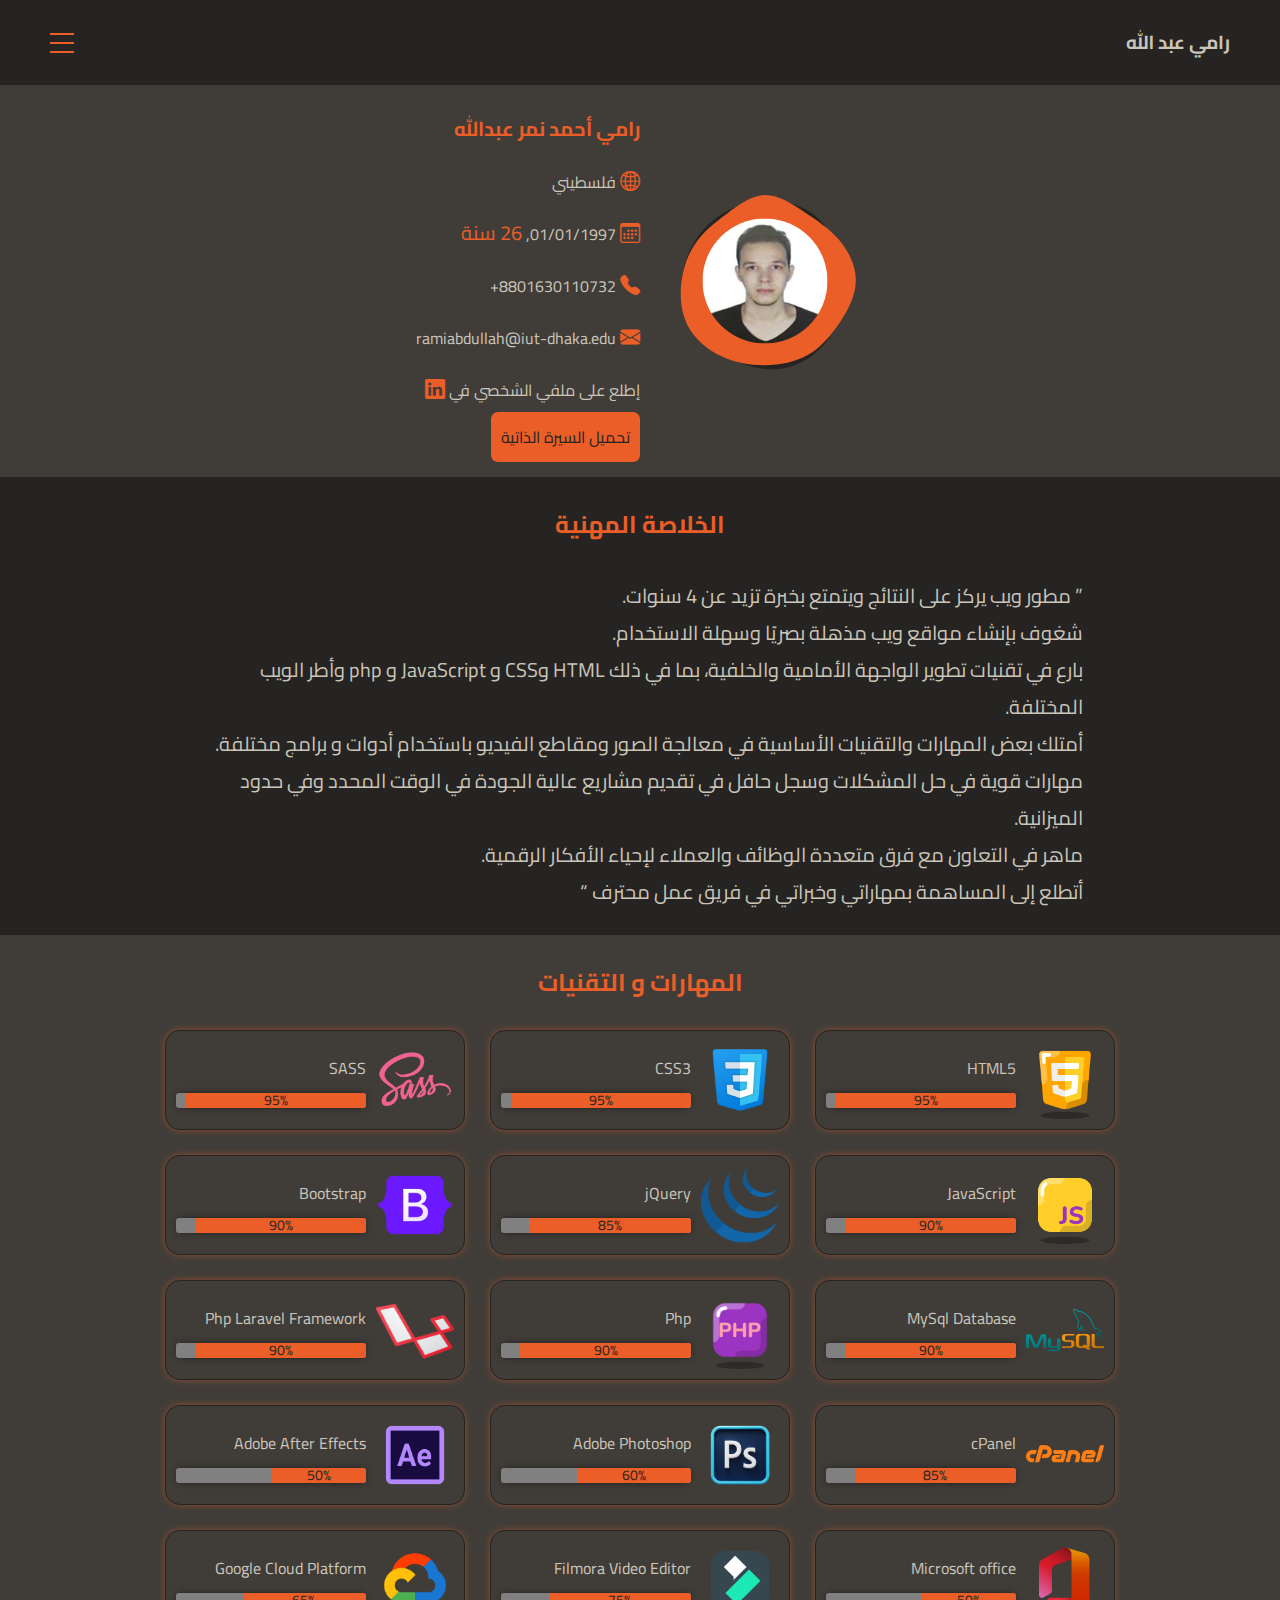
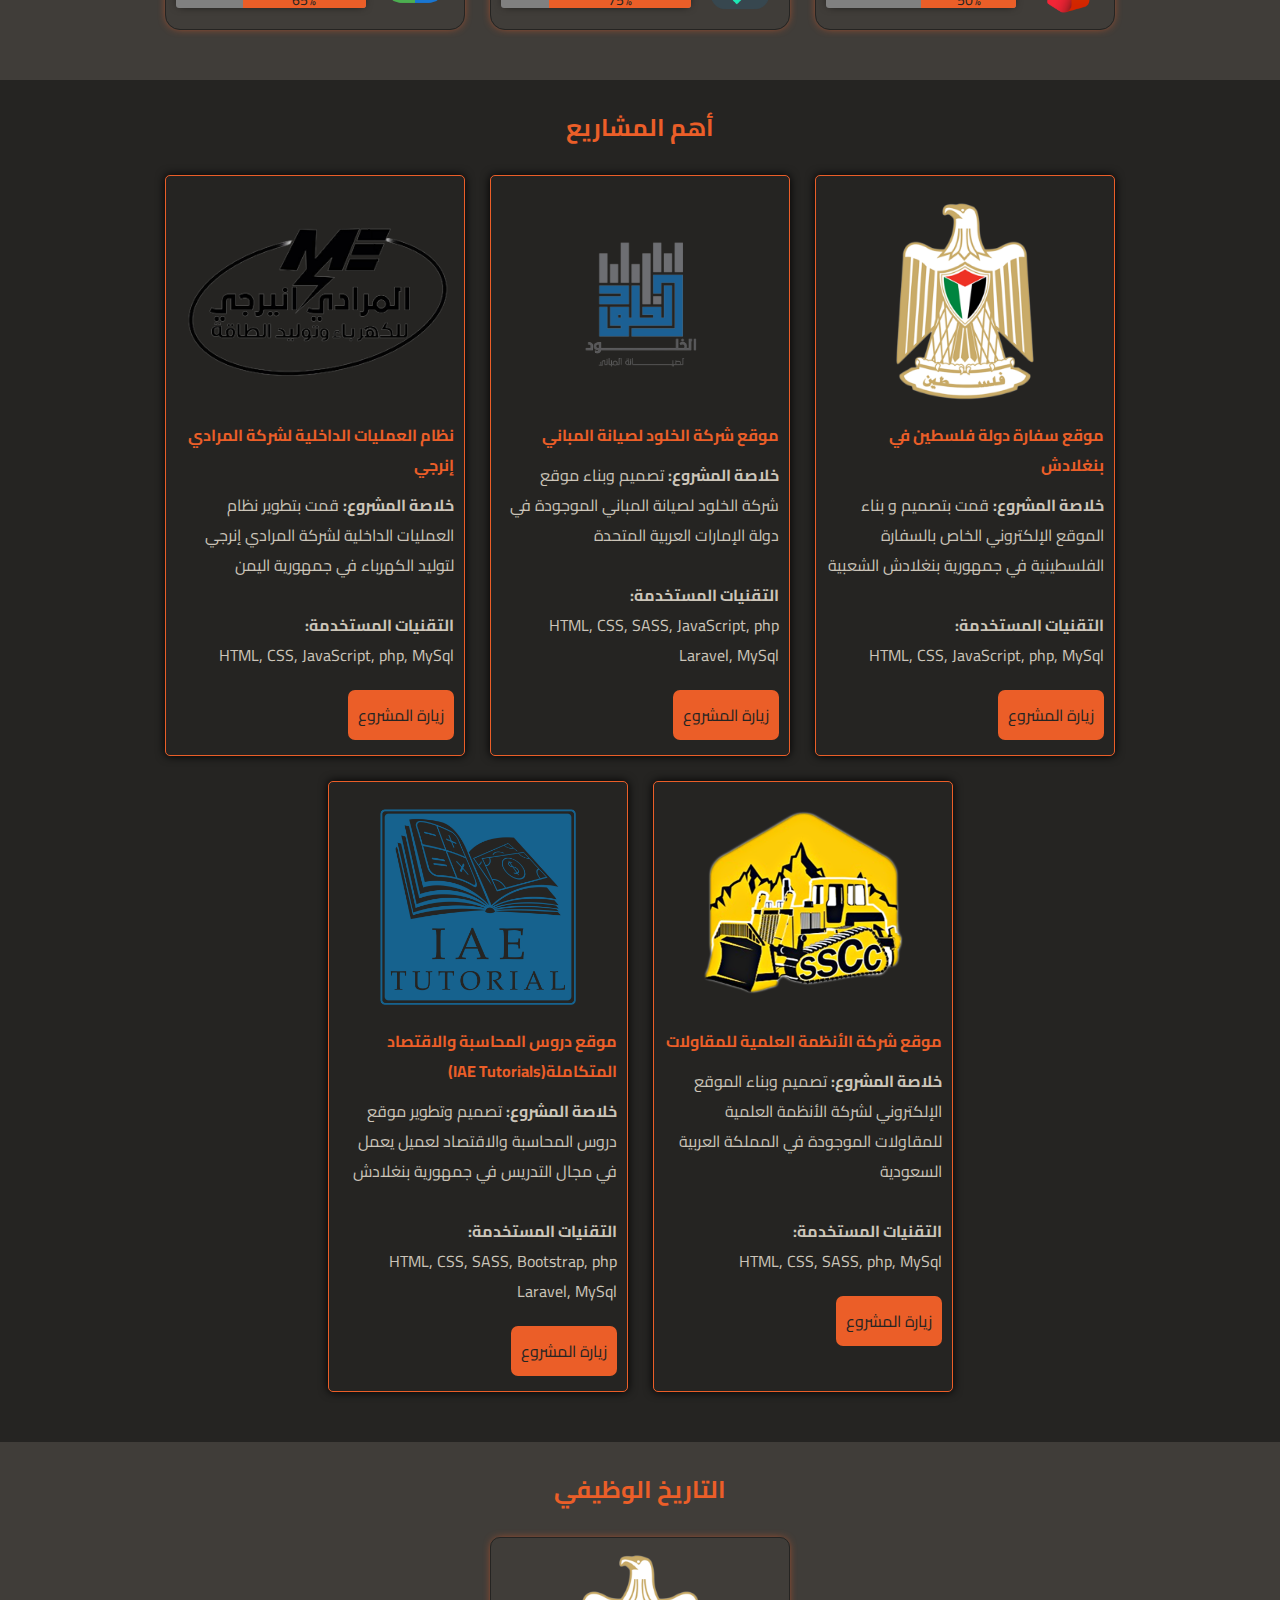
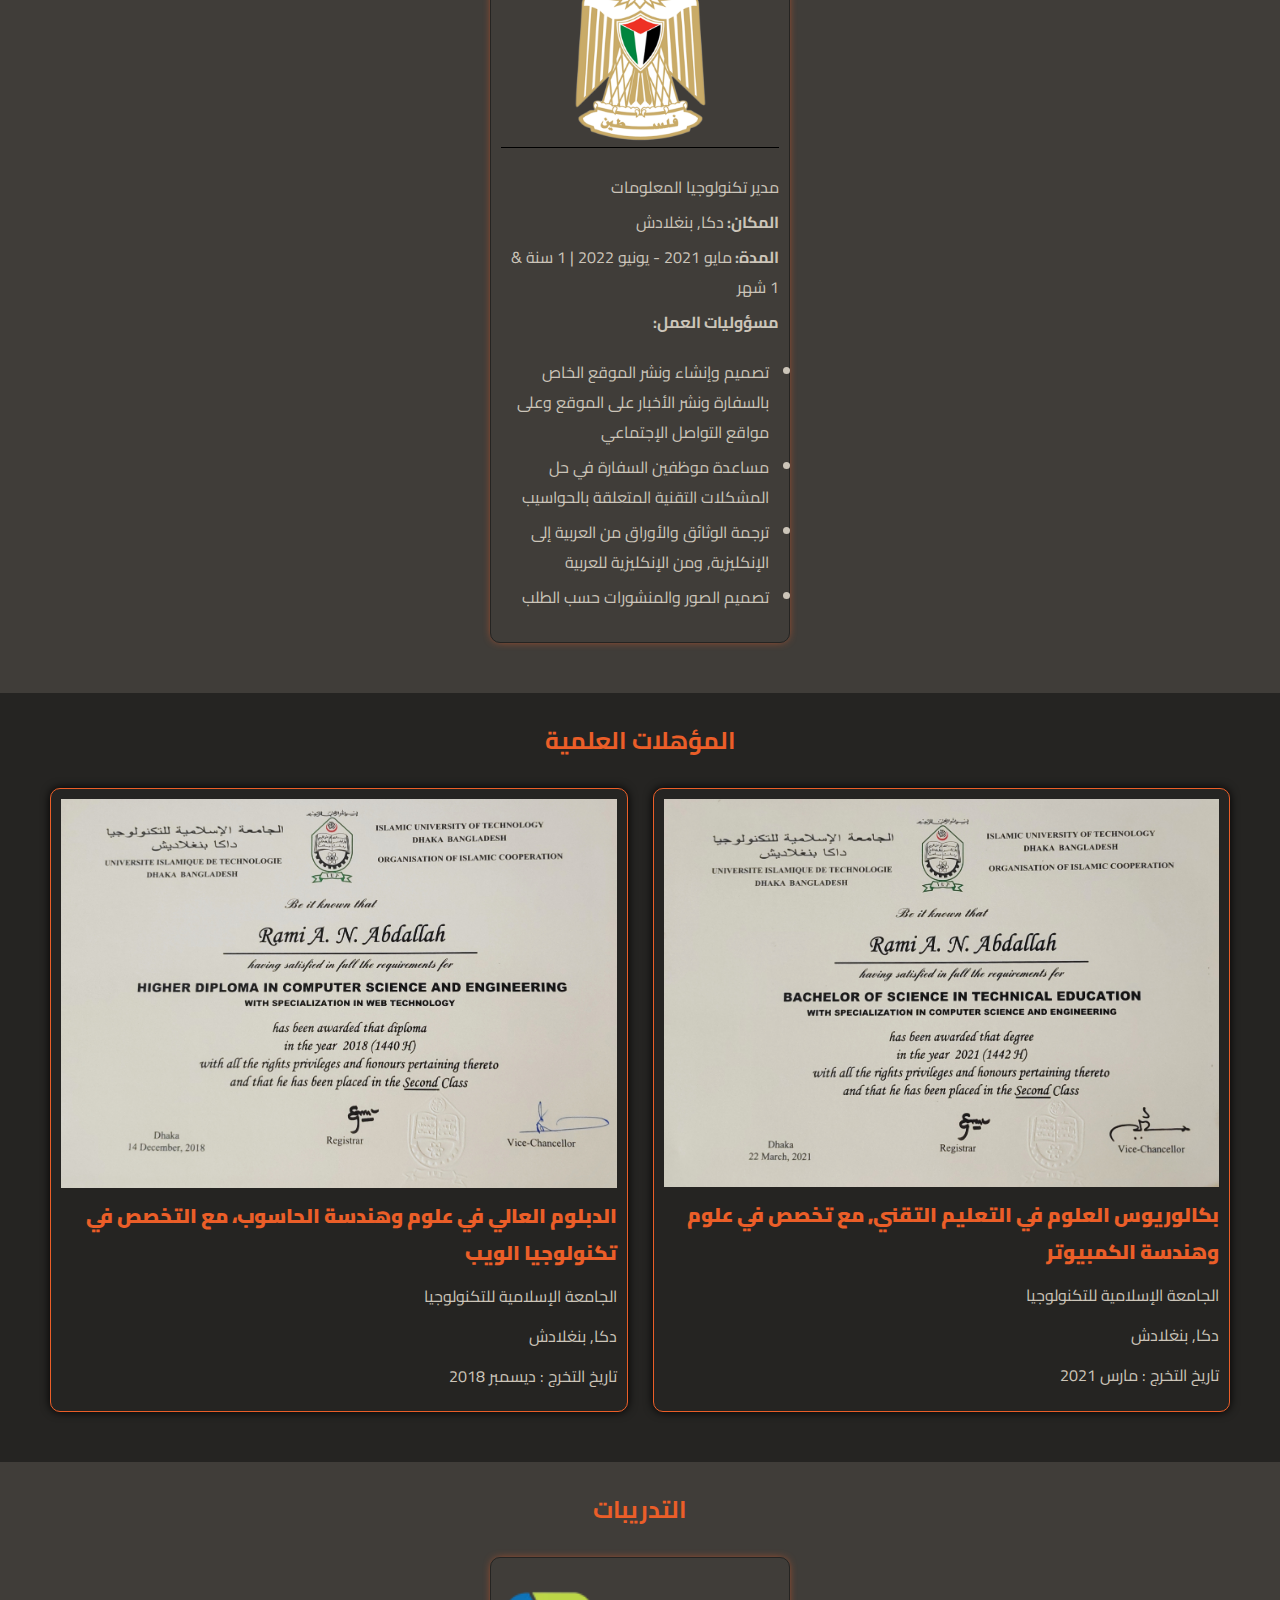
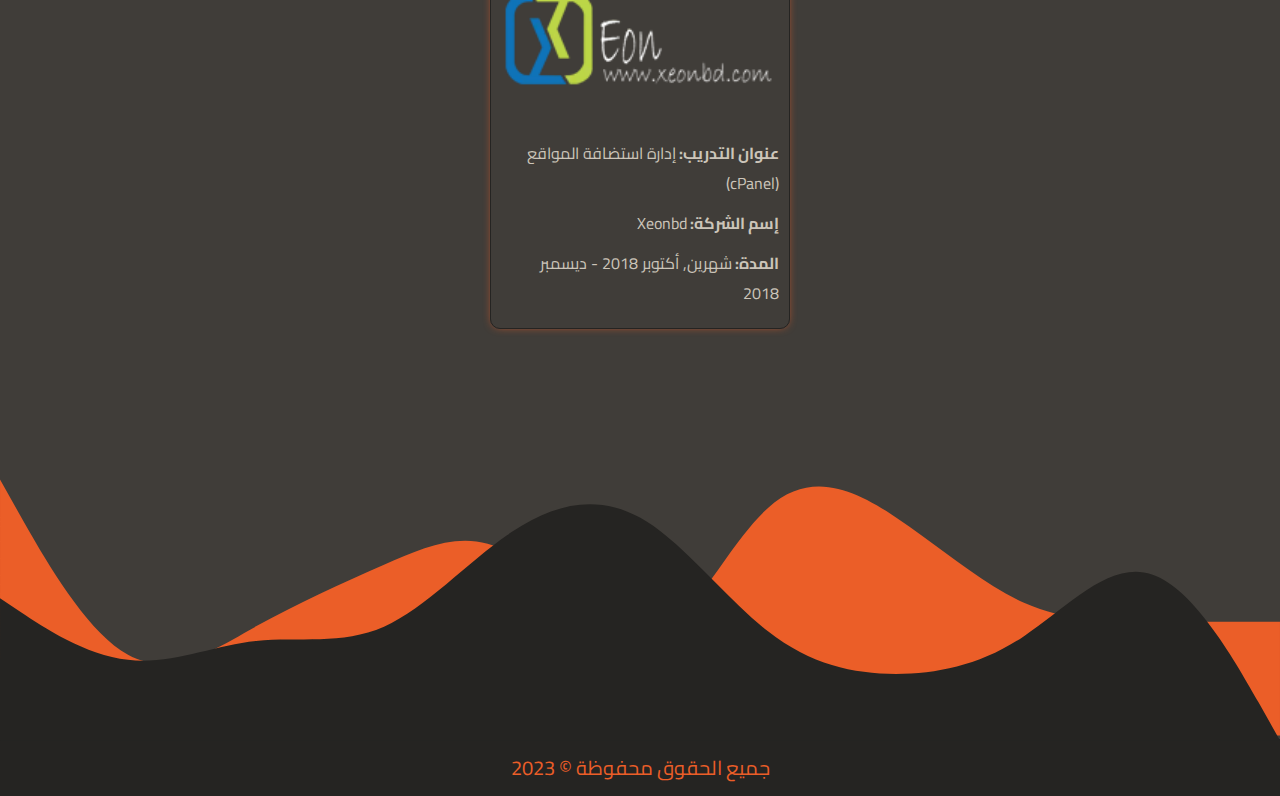
==== commit e1056919: "16sep update" ====
--- a/ar.html
+++ b/ar.html
@@ -305,7 +305,7 @@
       <section id="projects">
         <h2 class="accent-text">أهم المشاريع</h2>
         <div class="projects">
-          <div class="single-project">
+          <div class="single-project arabic-project">
             <img src="./img/palestine-logo.png" alt="palestine" />
             <h3 class="accent-text">موقع سفارة دولة فلسطين في بنغلادش</h3>
 
@@ -326,7 +326,7 @@
             </a>
           </div>
 
-          <div class="single-project">
+          <div class="single-project arabic-project">
             <img src="./img/ar_logo-removebg-preview.png" alt="alkholoud" />
             <h3 class="accent-text">موقع شركة الخلود لصيانة المباني</h3>
 
@@ -347,7 +347,7 @@
             </a>
           </div>
 
-          <div class="single-project">
+          <div class="single-project arabic-project">
             <img src="./img/melogo-removebg-preview.png" alt="almuradi" />
             <h3 class="accent-text">
               نظام العمليات الداخلية لشركة المرادي إنرجي
@@ -370,7 +370,7 @@
             </a>
           </div>
 
-          <div class="single-project">
+          <div class="single-project arabic-project">
             <img src="./img/sscc-sa-logo.png" alt="sscc" />
             <h3 class="accent-text">موقع شركة الأنظمة العلمية للمقاولات</h3>
 
@@ -391,7 +391,7 @@
             </a>
           </div>
 
-          <div class="single-project">
+          <div class="single-project arabic-project">
             <img src="./img/square-logo.png" alt="iae" />
             <h3 class="accent-text">
               موقع دروس المحاسبة والاقتصاد المتكاملة(IAE Tutorials)
--- a/css/style.css
+++ b/css/style.css
@@ -4,7 +4,7 @@
   box-sizing: border-box;
   scroll-behavior: smooth;
   font-family: "Cairo", Arial;
-  outline: none;
+  outline: 0;
   -webkit-tap-highlight-color: transparent;
 }
 
@@ -342,10 +342,11 @@
   position: absolute;
   background-color: var(--bg-color);
   color: var(--accent-color);
-  width: 96%;
-  height: 98%;
-  top: 0;
-  left: 0;
+  width: 100%;
+  height: 100%;
+  top: 50%;
+  left: 50%;
+  transform: translate(-50%, -50%);
   border: 1px solid;
   display: flex;
   justify-content: center;
@@ -359,6 +360,9 @@
 main .projects .single-project a:hover::after {
   -webkit-clip-path: circle(100% at 50% 50%);
           clip-path: circle(100% at 50% 50%);
+}
+main .projects .arabic-project a::after {
+  left: 30%;
 }
 main .emp .emps {
   display: flex;
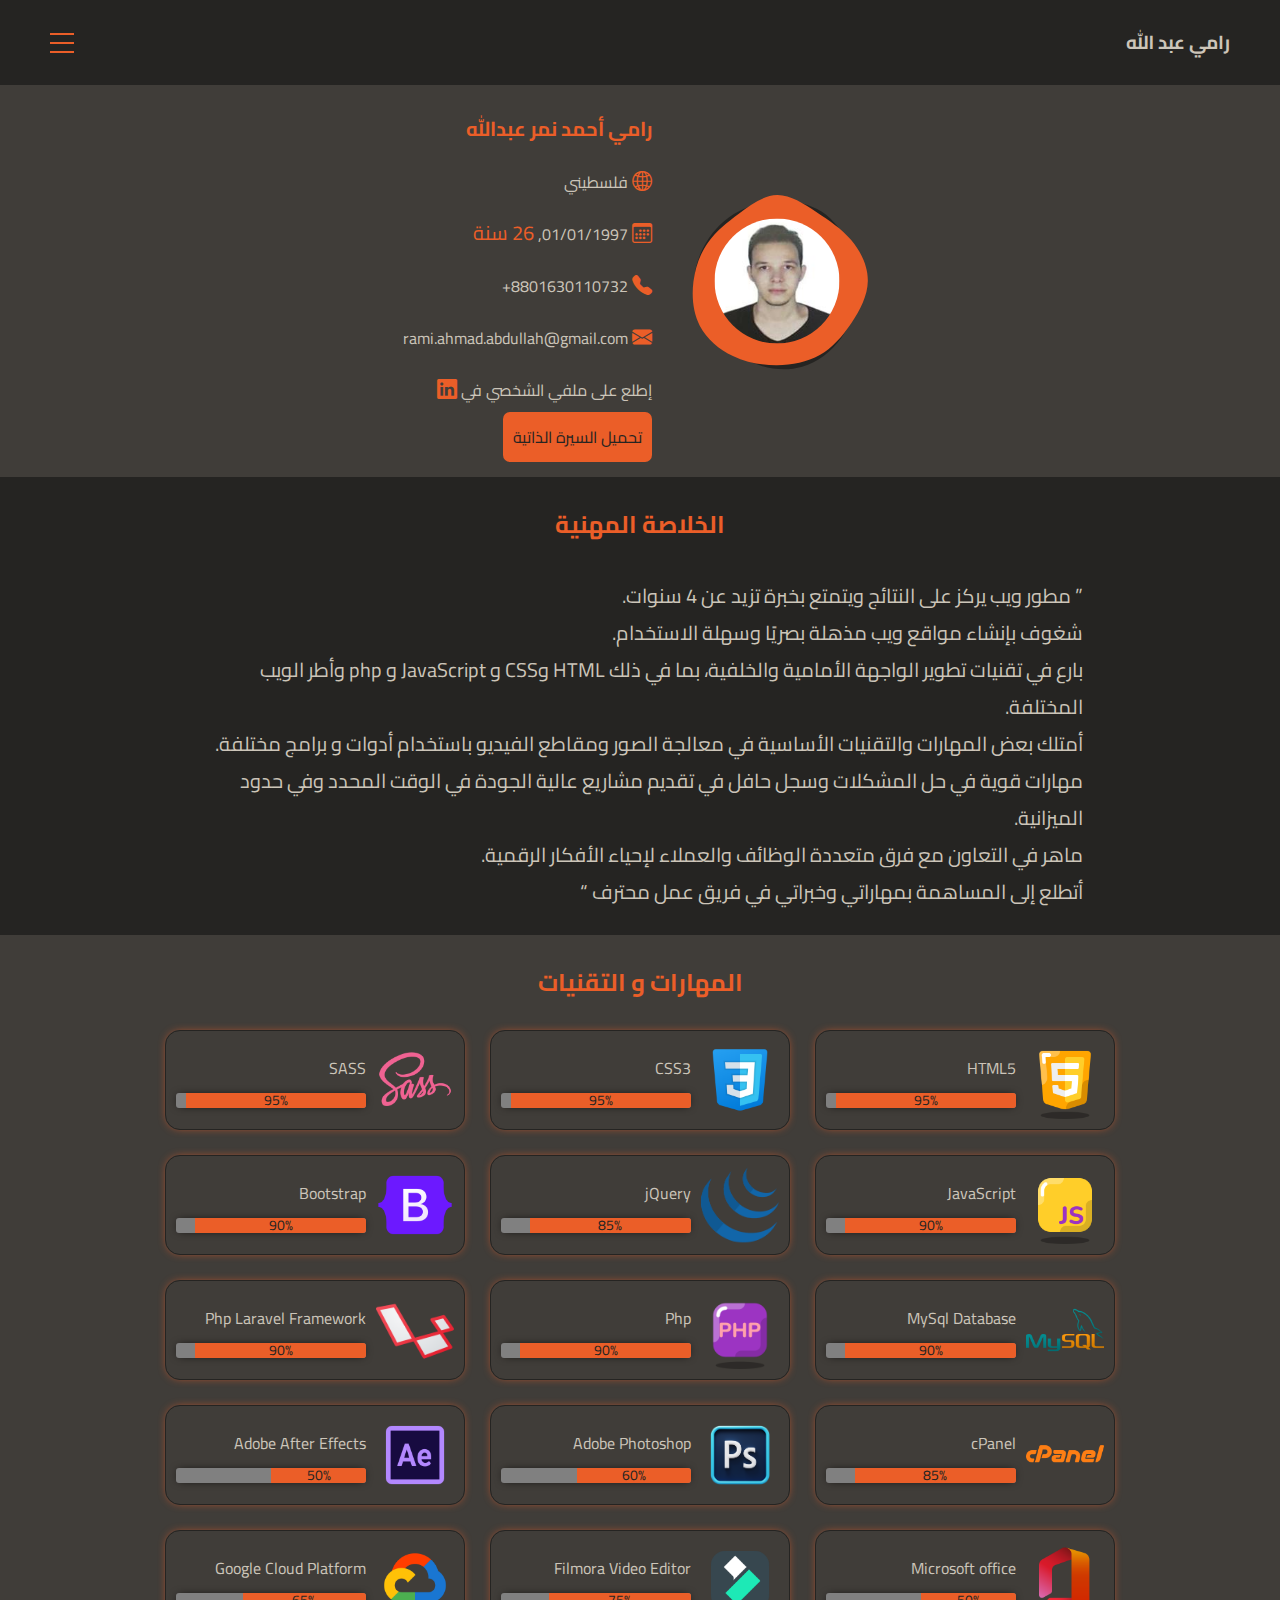
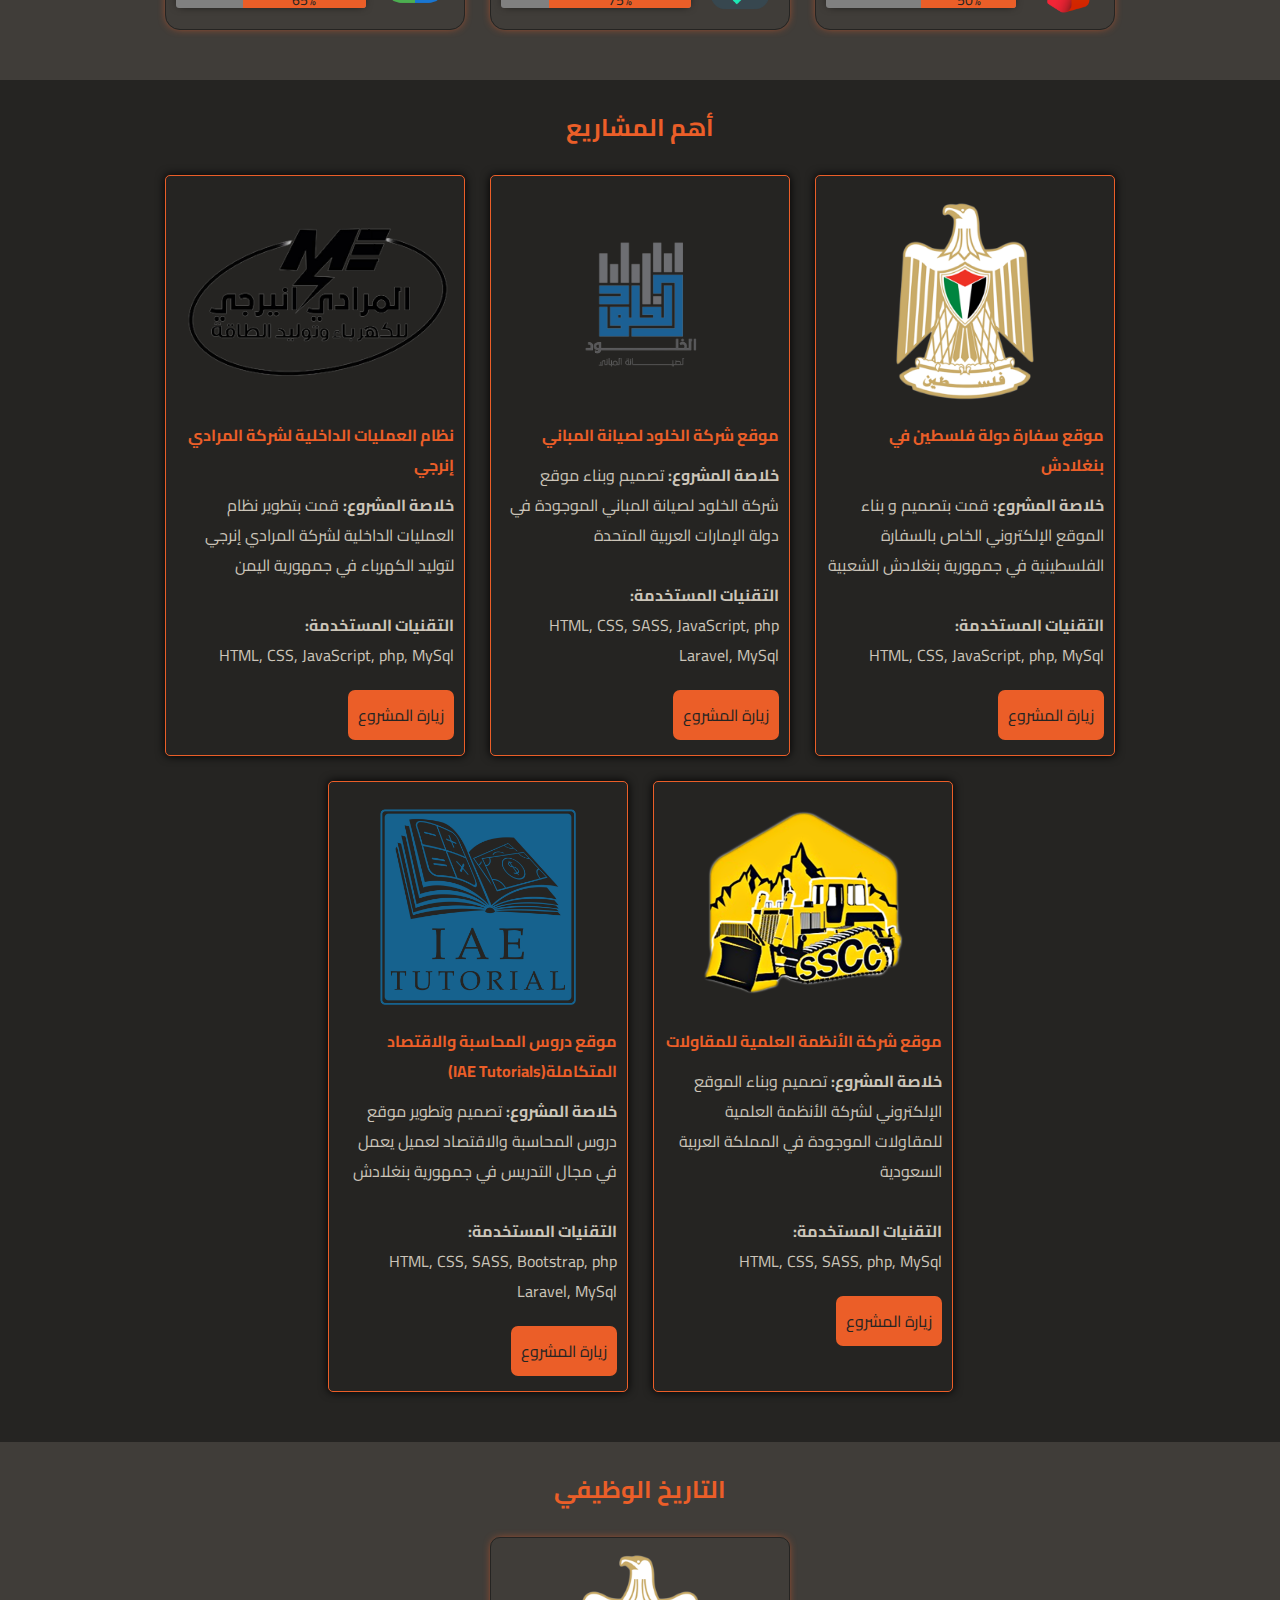
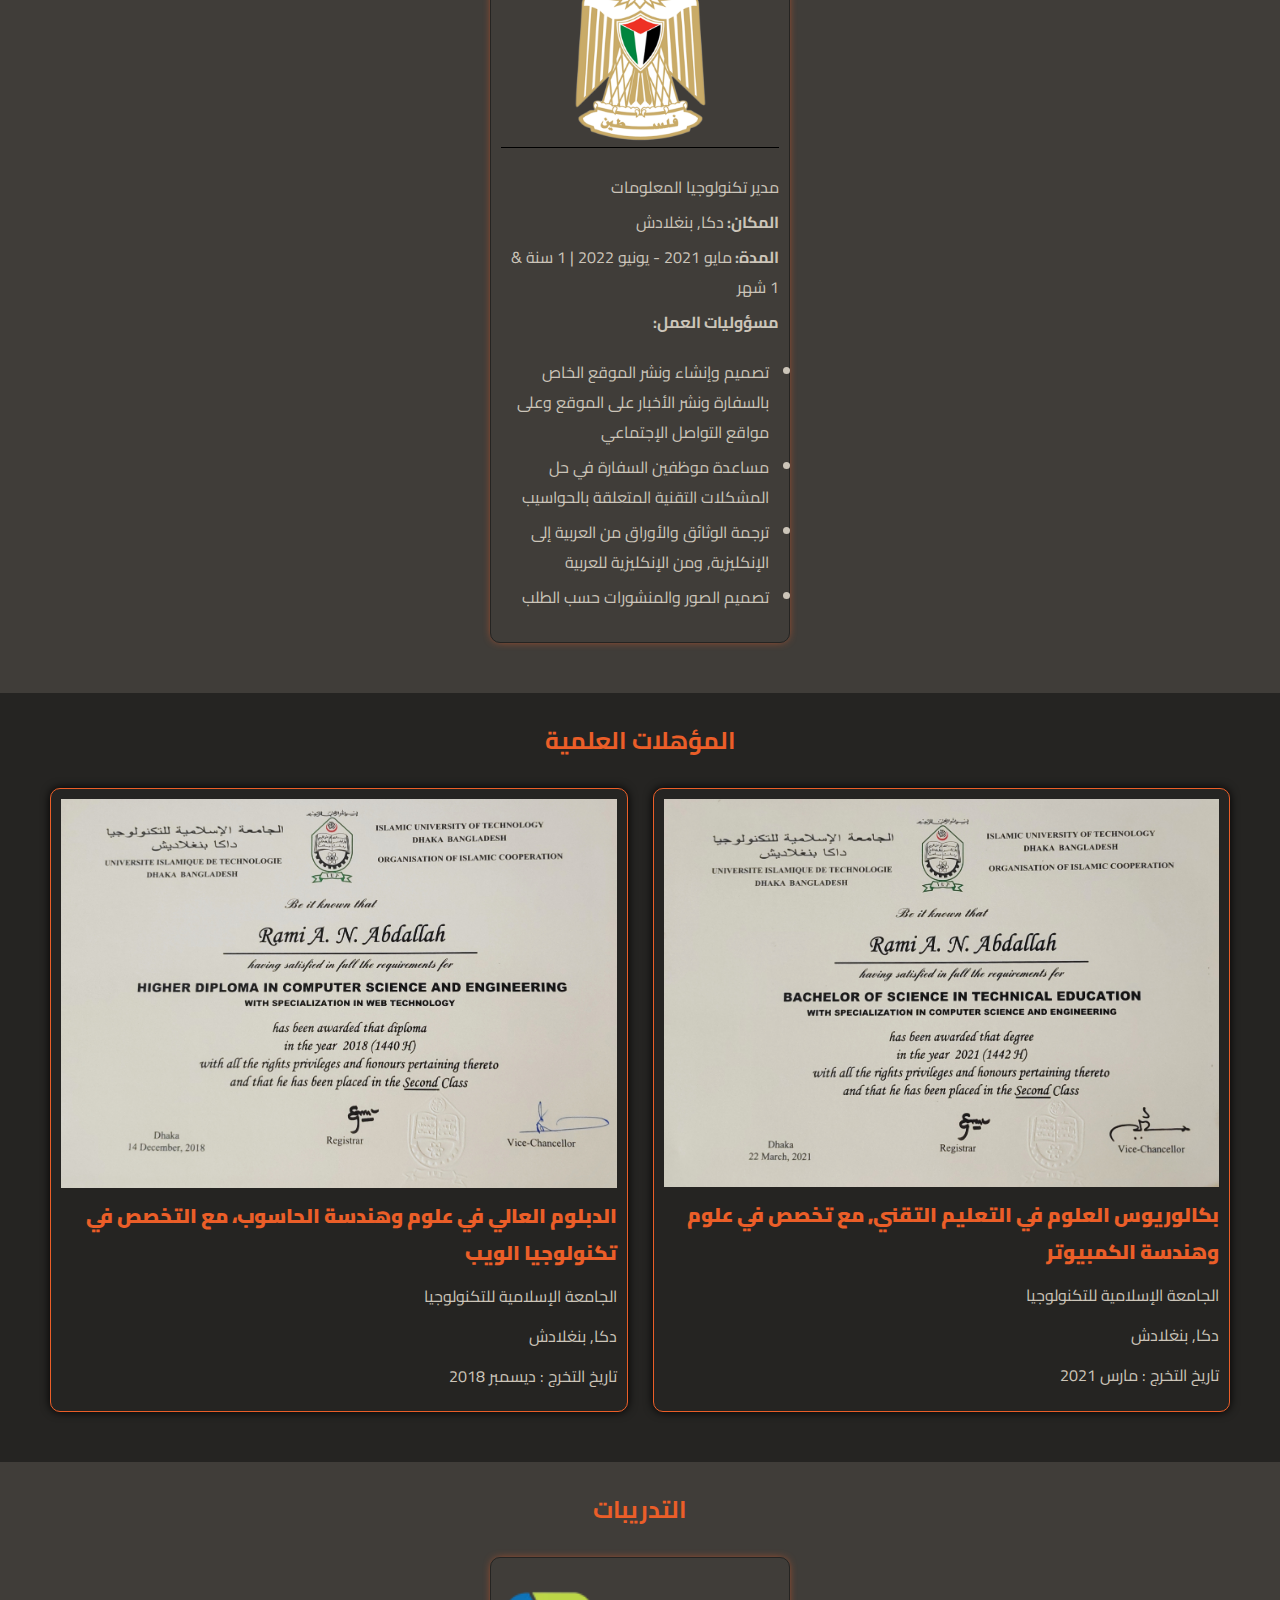
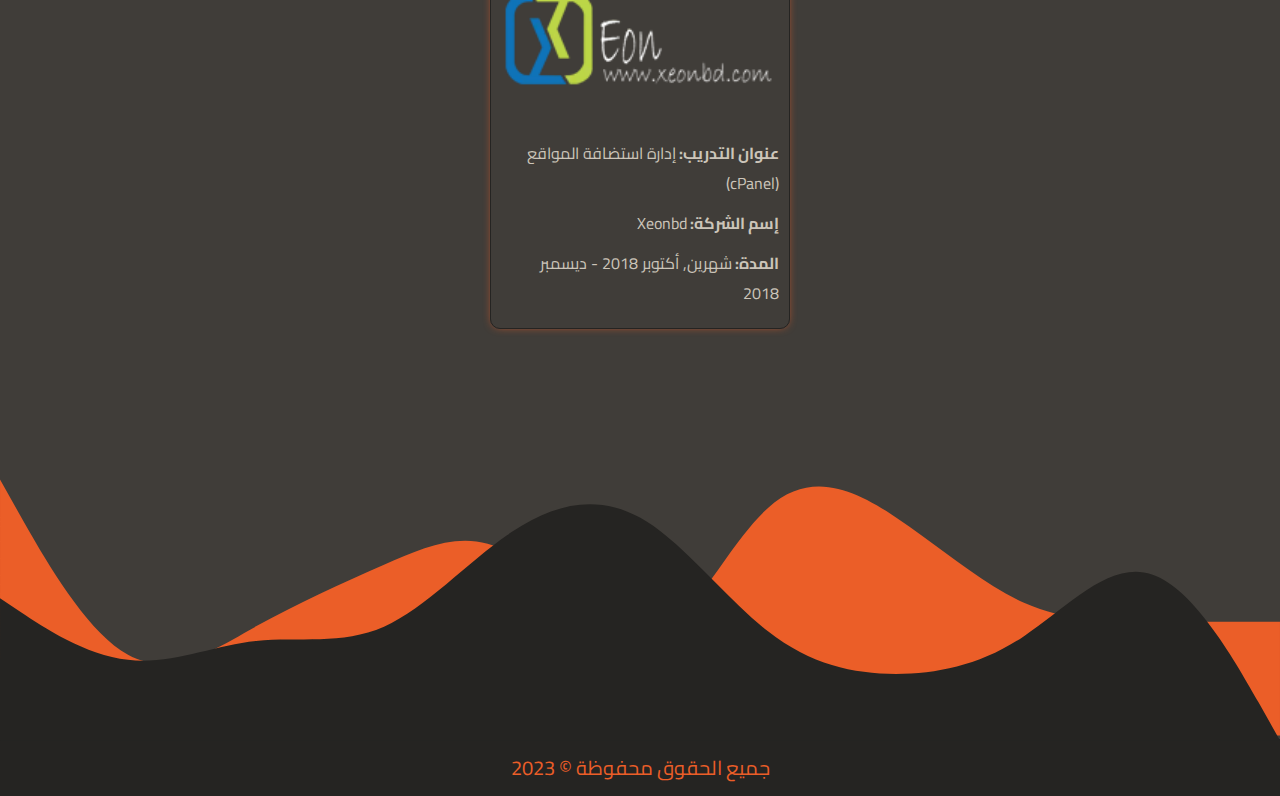
==== commit 98f87e10: "update" ====
--- a/ar.html
+++ b/ar.html
@@ -105,7 +105,7 @@
             <span class="accent-text">
               <i class="bi bi-envelope-fill"></i>
             </span>
-            ramiabdullah@iut-dhaka.edu
+            rami.ahmad.abdullah@gmail.com
           </div>
 
           <div class="social">
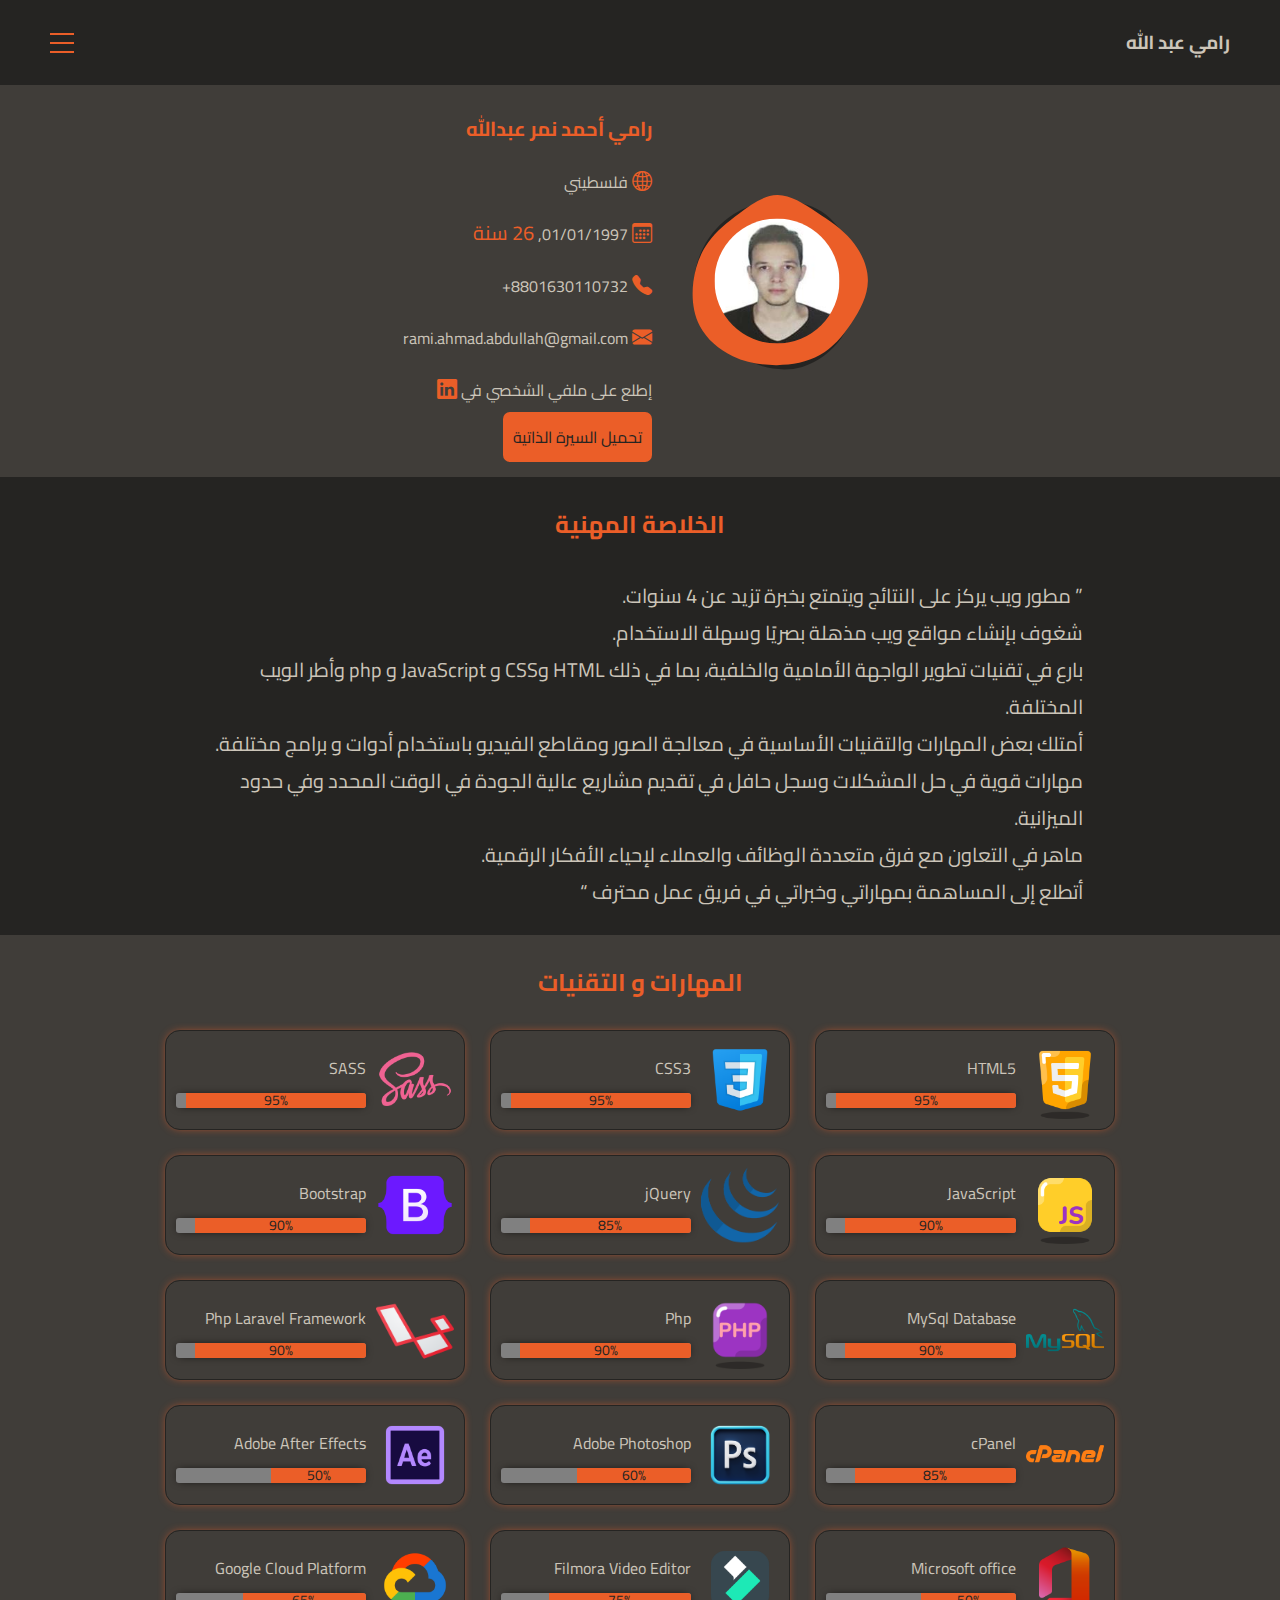
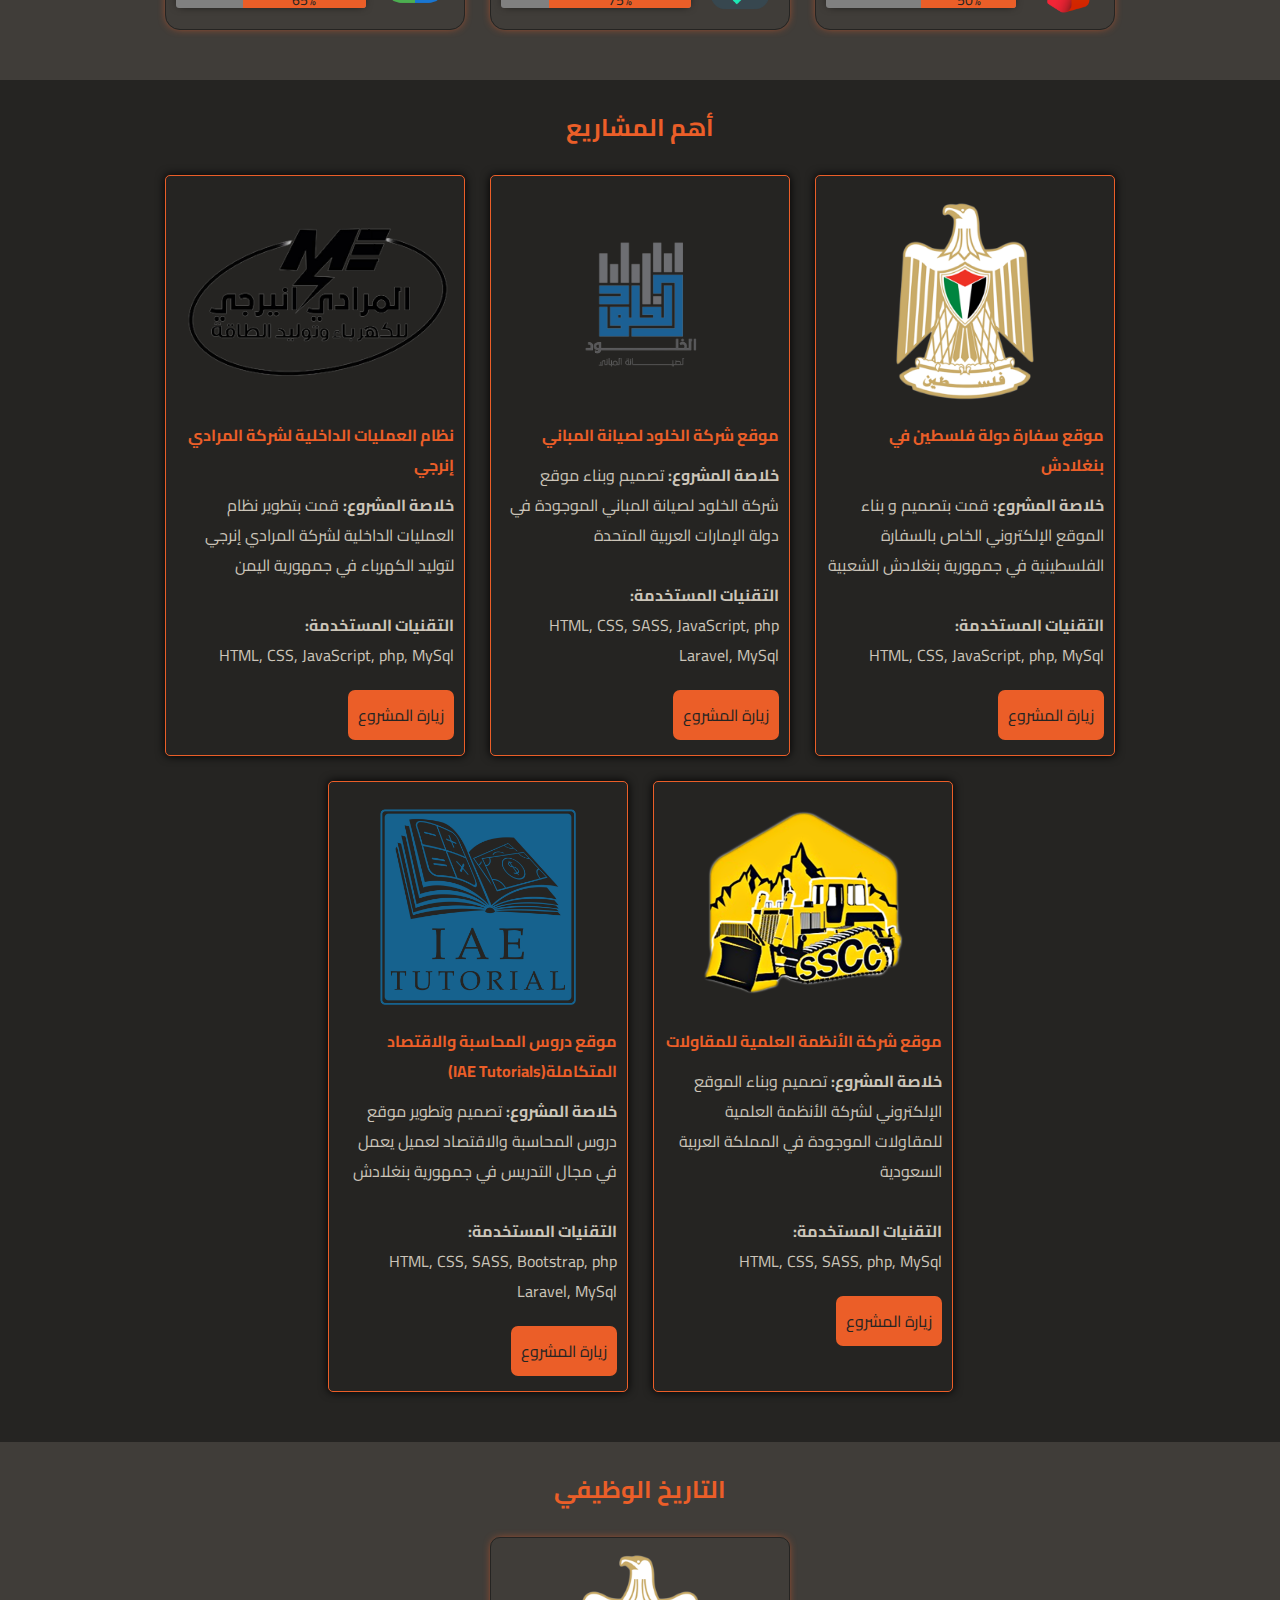
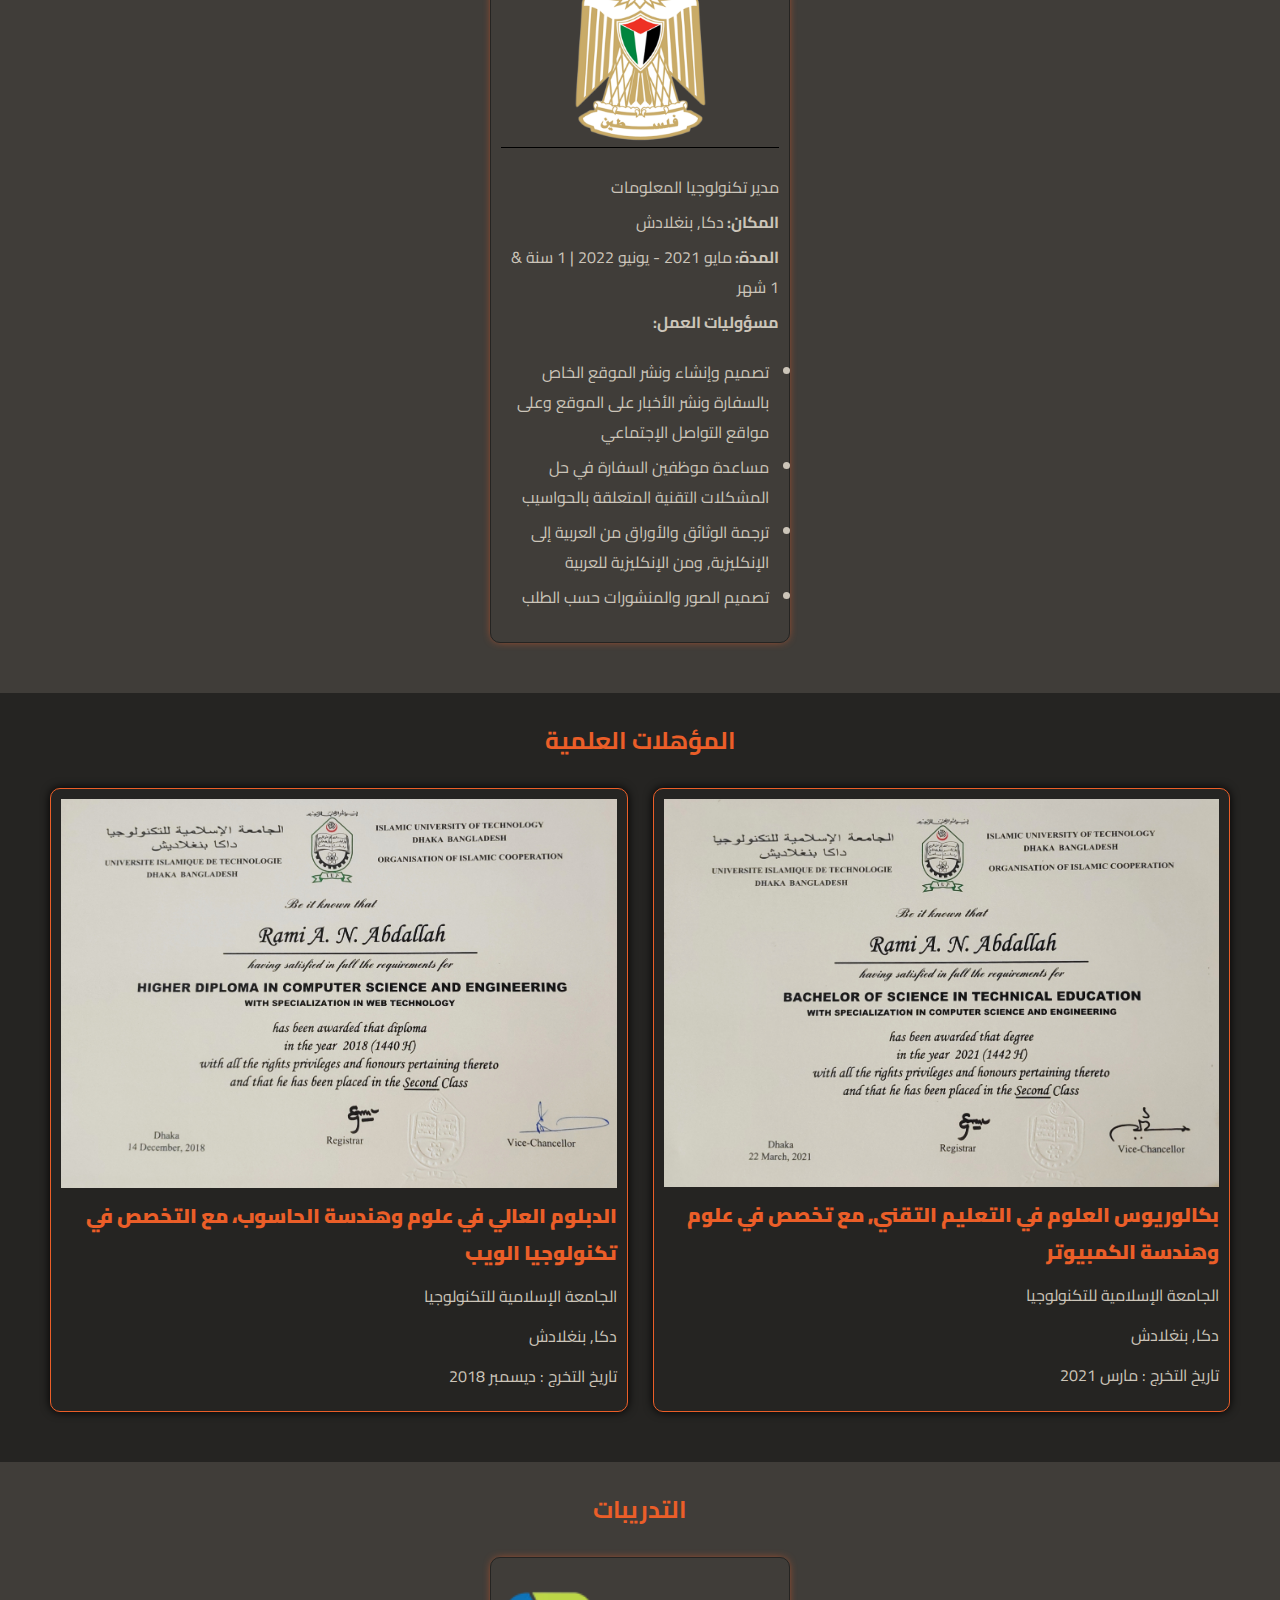
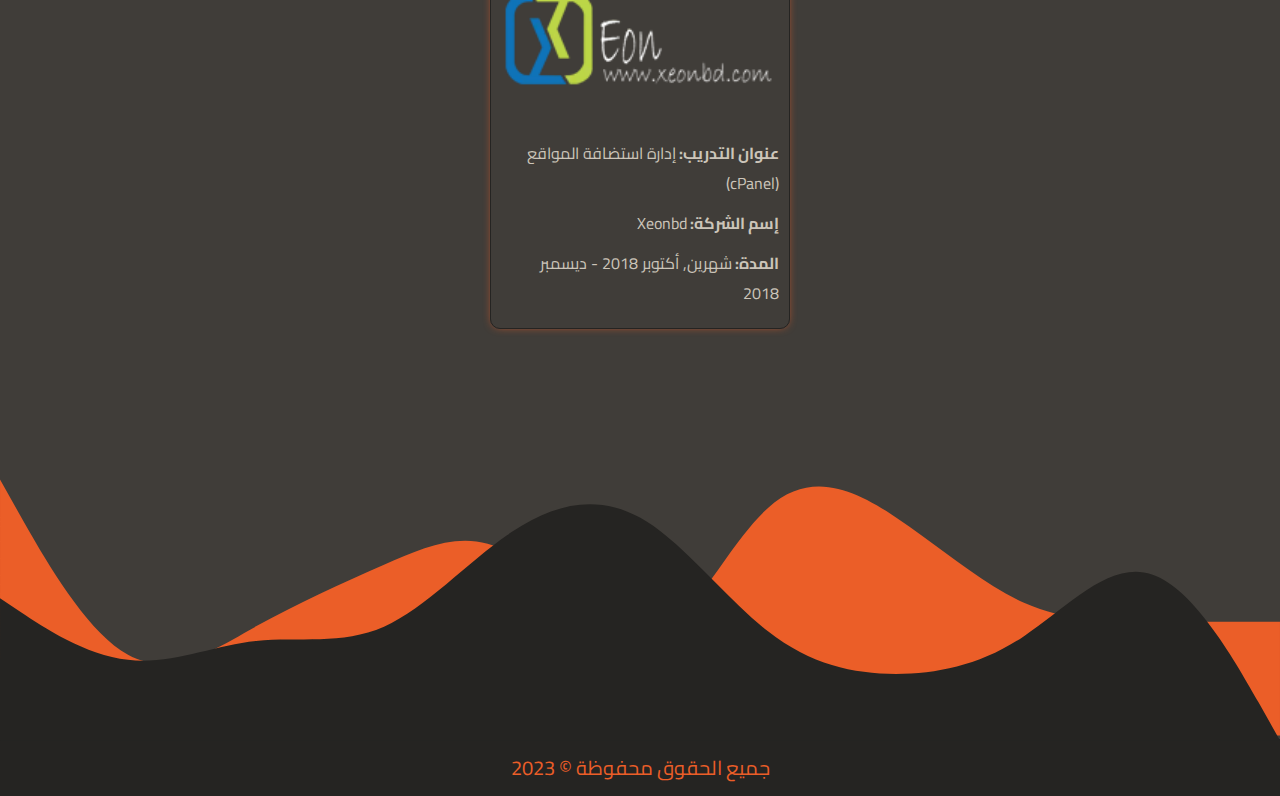
==== commit 90df6e25: "17-sep" ====
--- a/ar.html
+++ b/ar.html
@@ -119,7 +119,9 @@
             </span>
           </div>
           <div class="resume">
-            <a href="#" data="تحميل السيرة الذاتية">تحميل السيرة الذاتية</a>
+            <a href="pdf-ar-cv-09-2023.pdf" data="تحميل السيرة الذاتية" download
+              >تحميل السيرة الذاتية</a
+            >
           </div>
         </div>
       </section>
@@ -383,10 +385,7 @@
               HTML, CSS, SASS, php, MySql
             </p>
 
-            <a
-              href="https://almuradienergy.com/"
-              data="زيارة المشروع"
-              target="_blank">
+            <a href="https://sscc-sa.com/" data="زيارة المشروع" target="_blank">
               زيارة المشروع
             </a>
           </div>
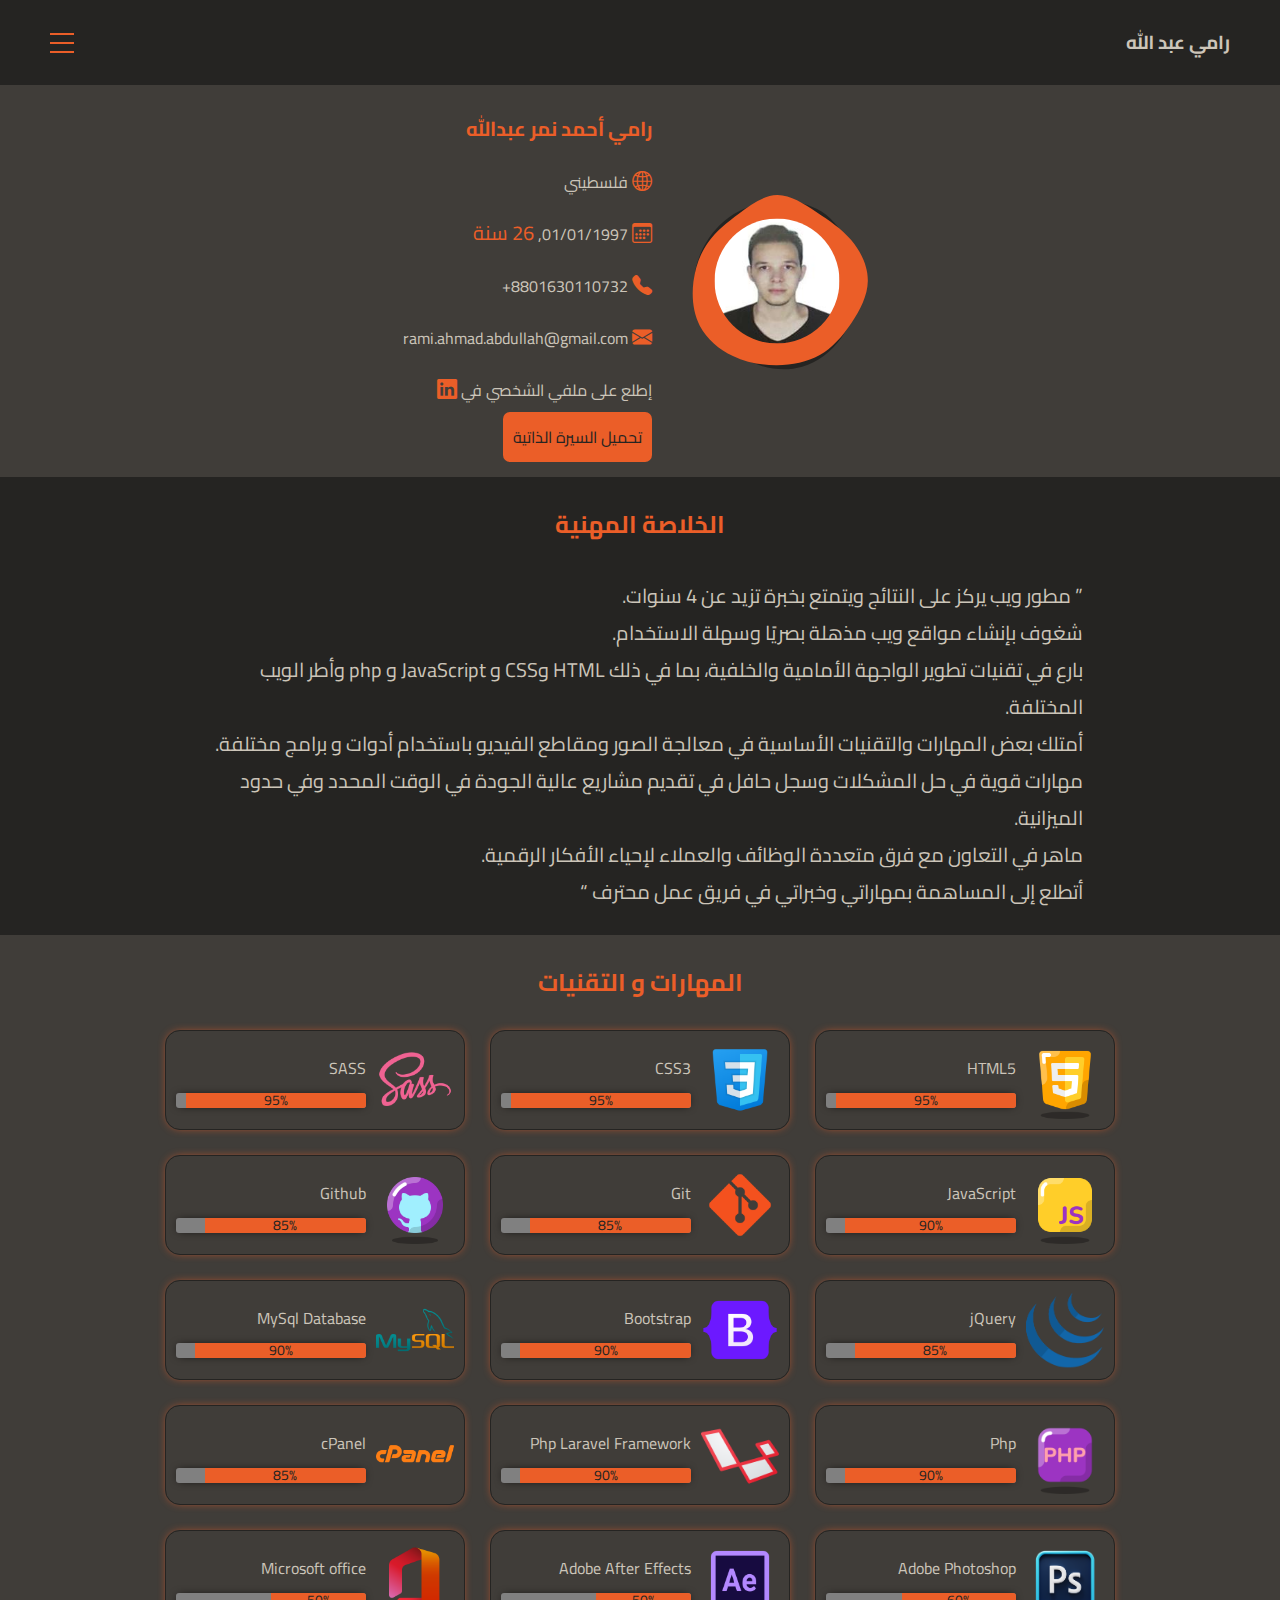
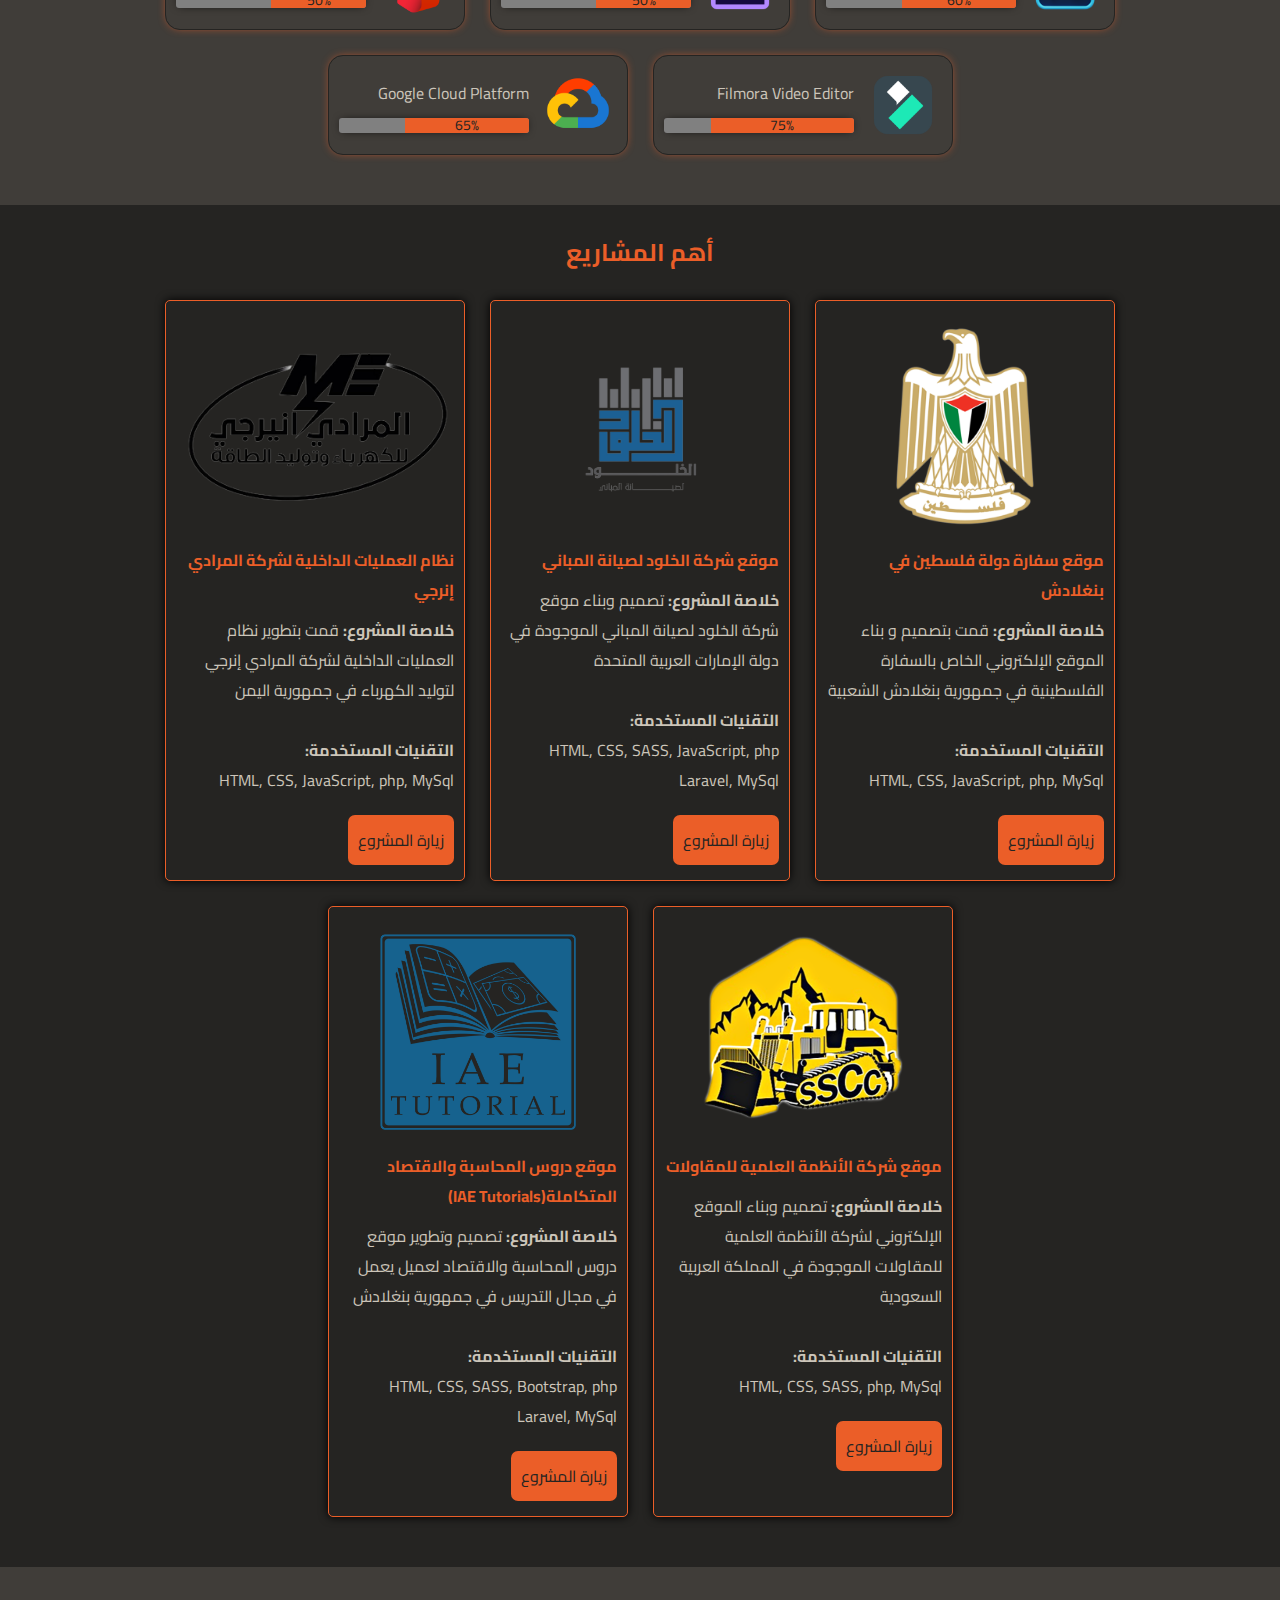
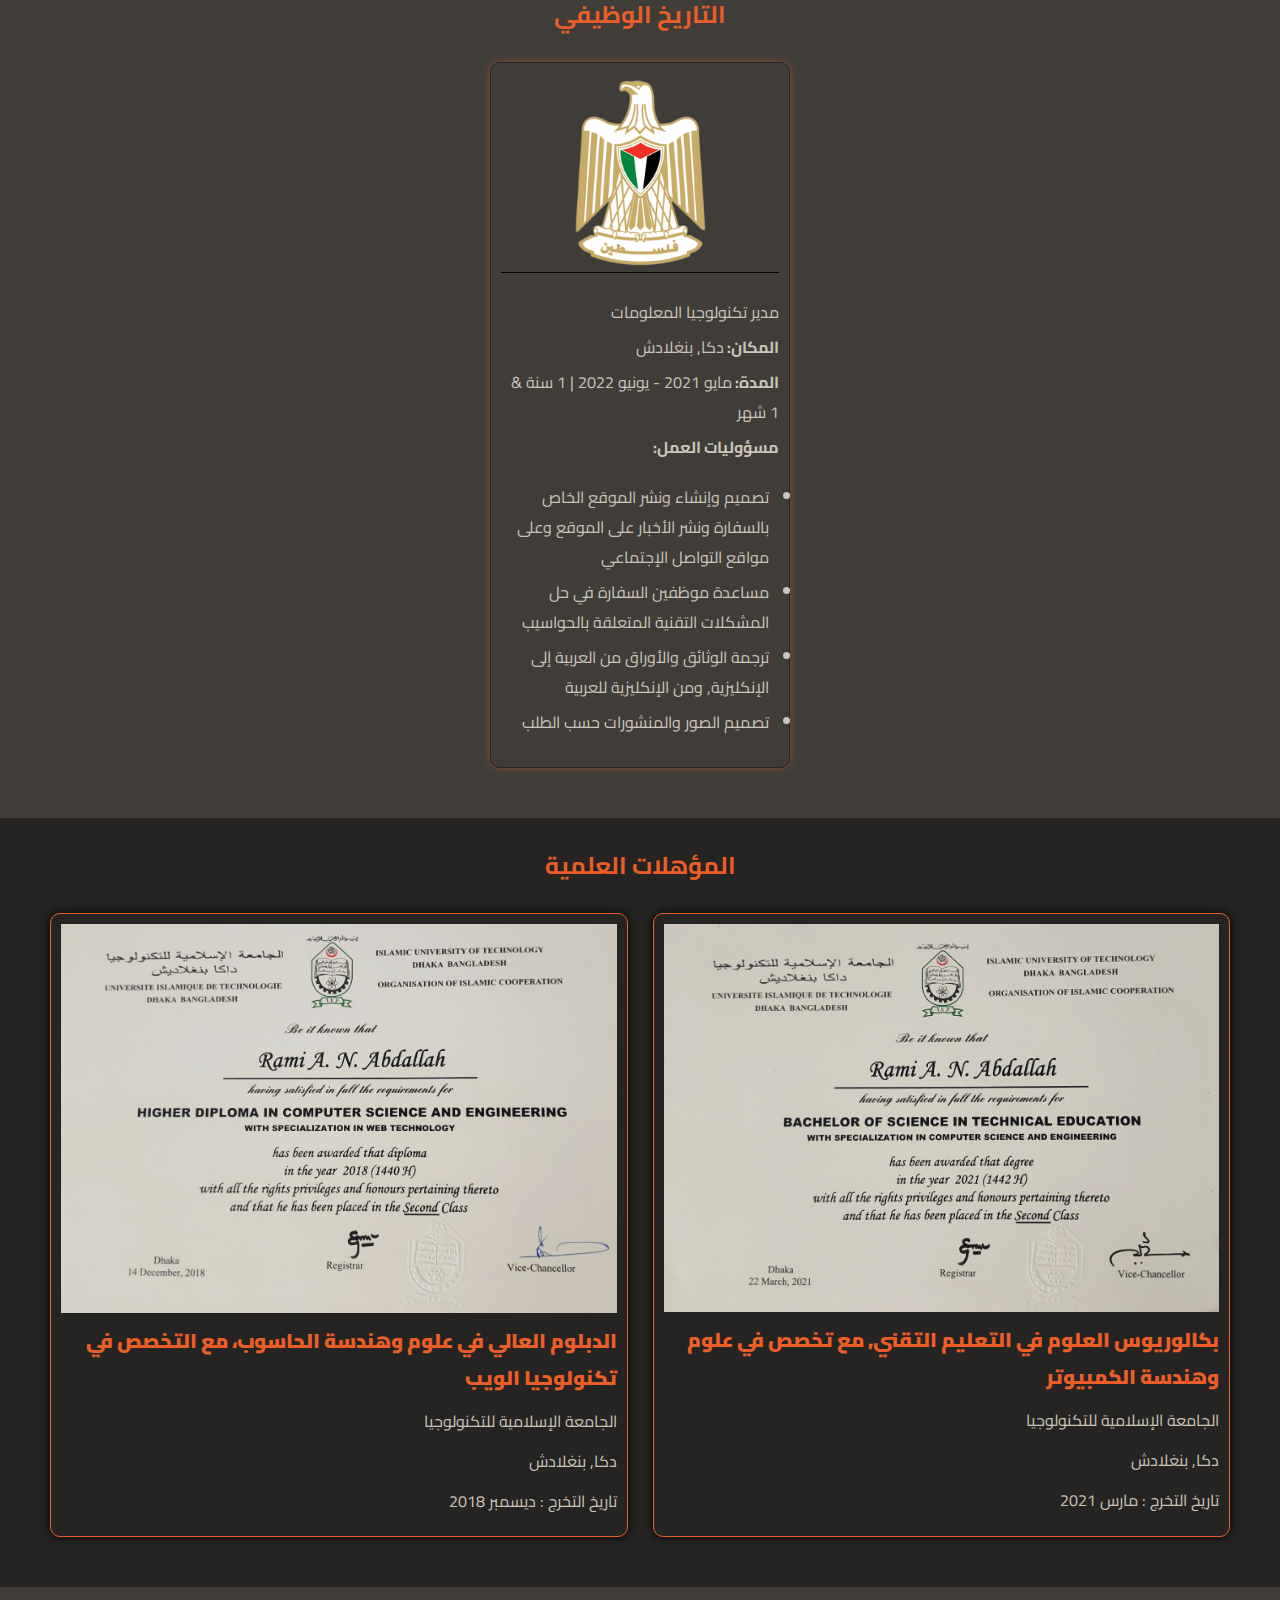
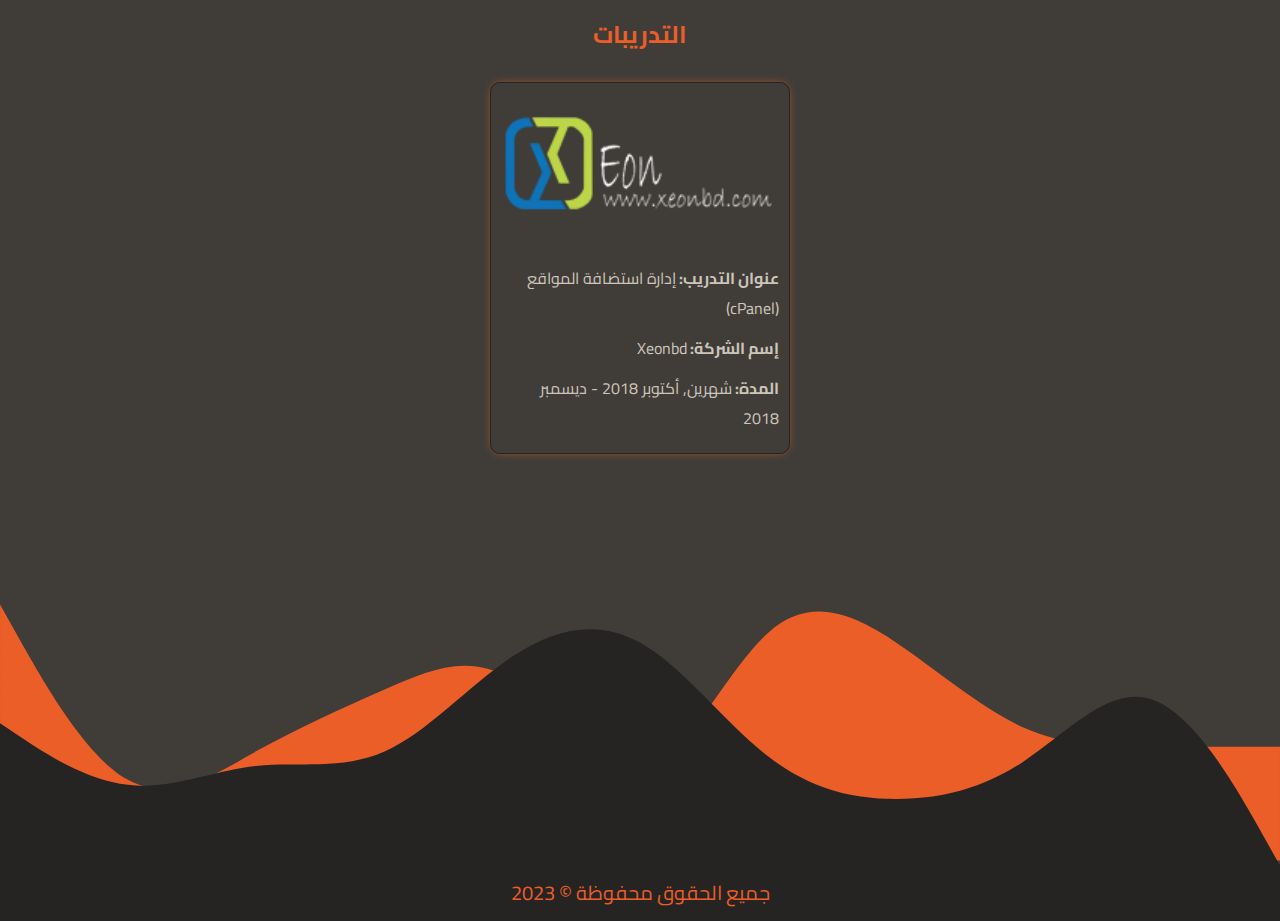
==== commit 380b8bfc: "Updated tech stack" ====
--- a/ar.html
+++ b/ar.html
@@ -184,6 +184,26 @@
               <div class="techname">JavaScript</div>
               <div class="progress-bar">
                 <div class="progress" style="width: 90%">90%</div>
+              </div>
+            </div>
+          </div>
+
+          <div class="tech">
+            <img src="./img/icons8-git-480.png" alt="git" />
+            <div class="info">
+              <div class="techname">Git</div>
+              <div class="progress-bar">
+                <div class="progress" style="width: 85%">85%</div>
+              </div>
+            </div>
+          </div>
+
+          <div class="tech">
+            <img src="./img/icons8-github-512.png" alt="github" />
+            <div class="info">
+              <div class="techname">Github</div>
+              <div class="progress-bar">
+                <div class="progress" style="width: 85%">85%</div>
               </div>
             </div>
           </div>
